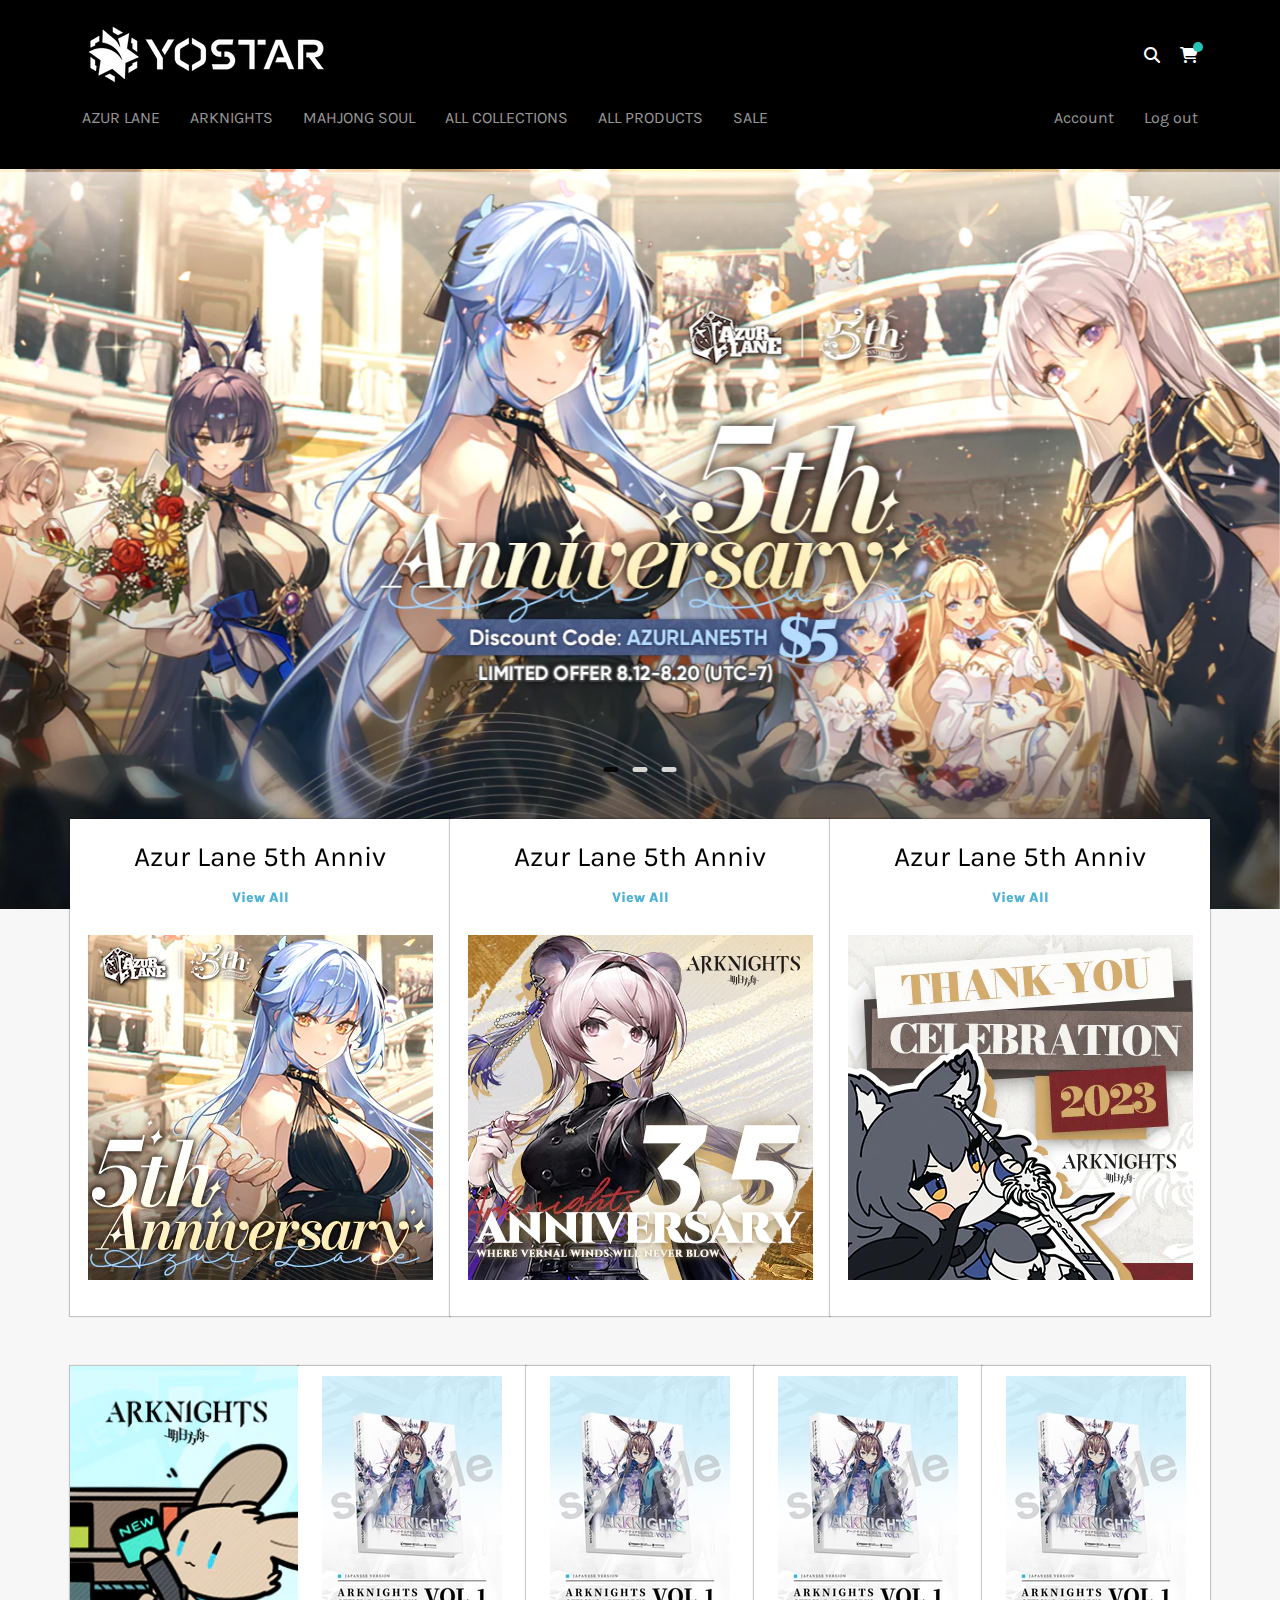
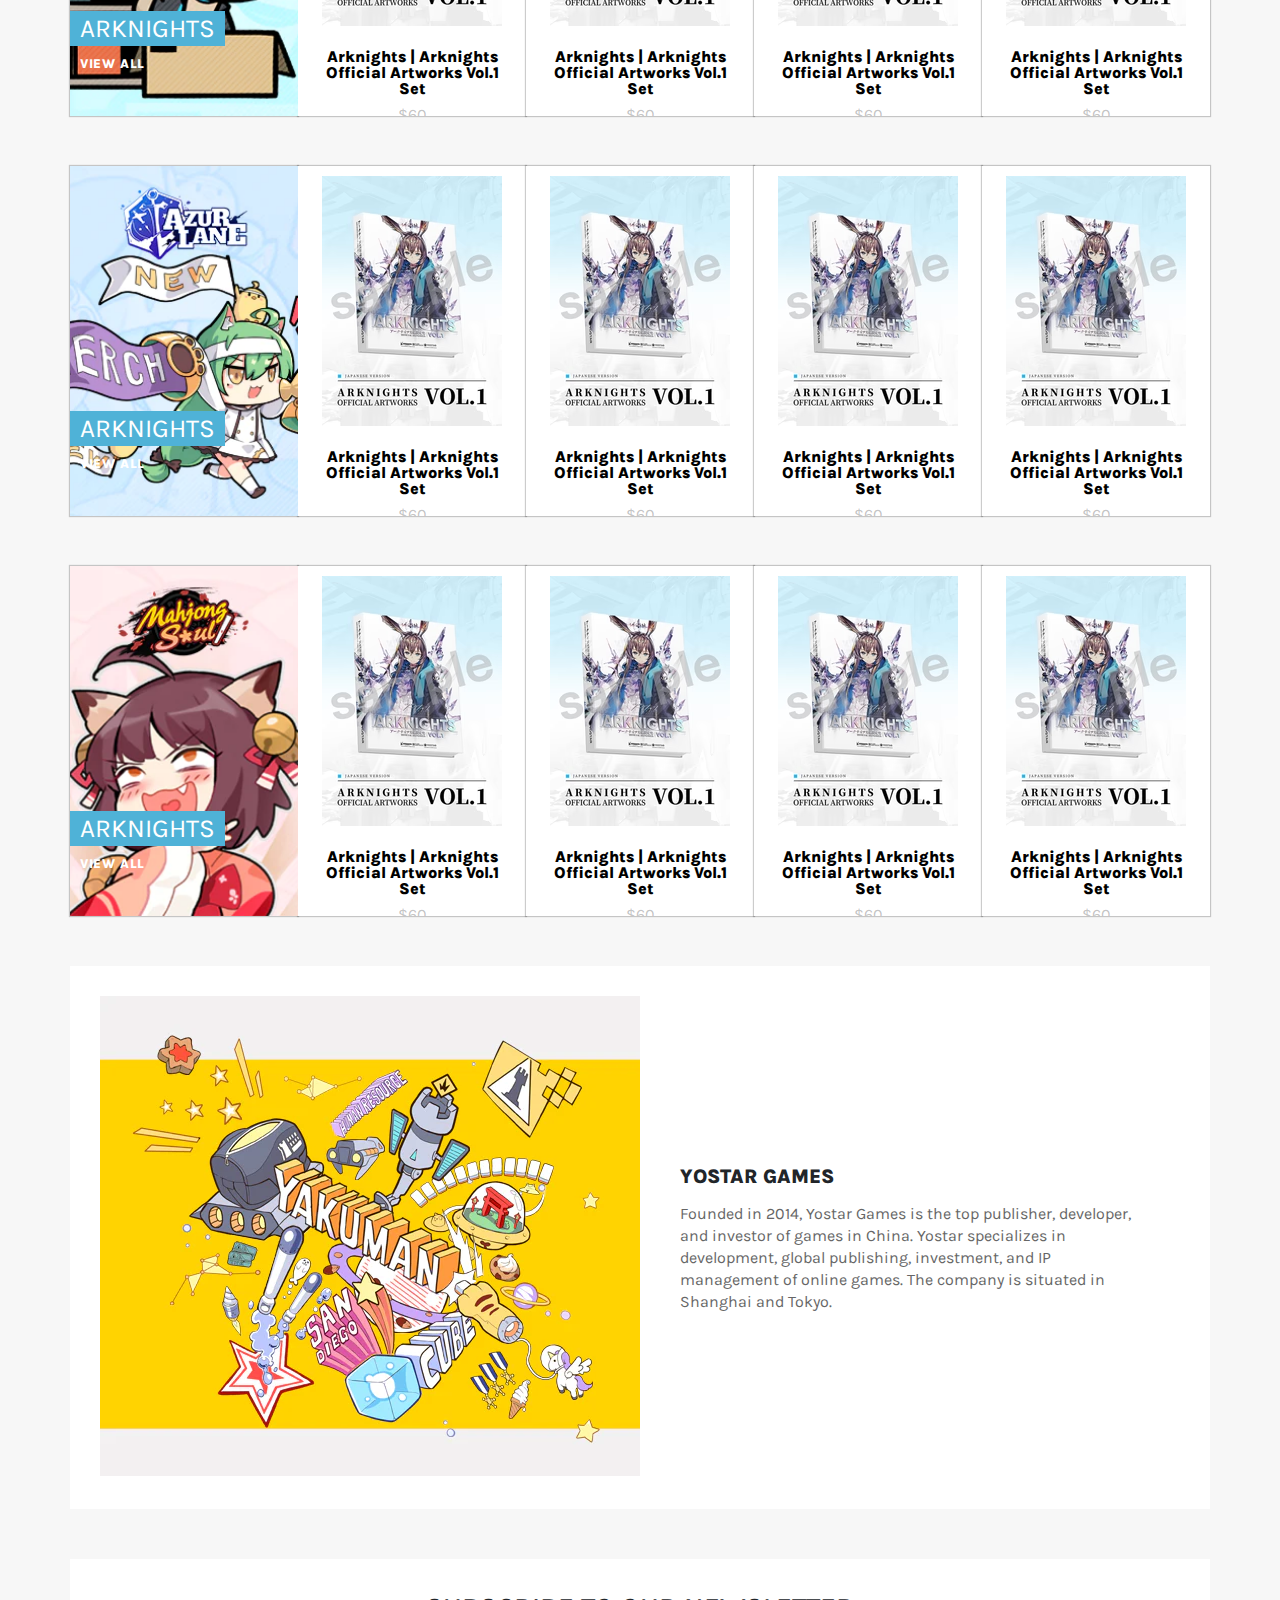
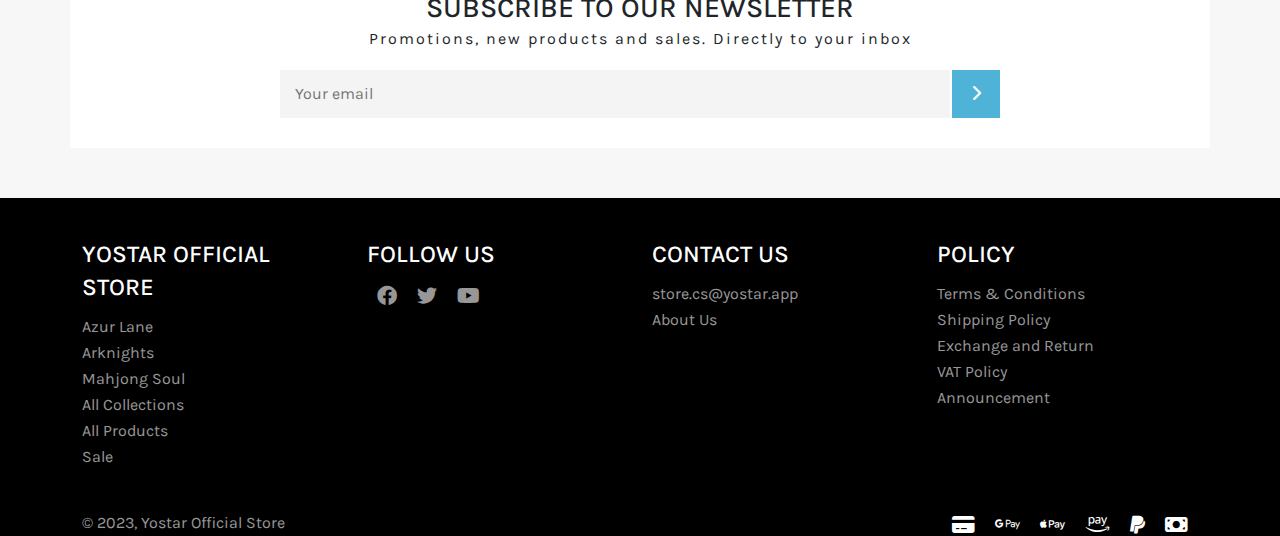
==== index.html @ 41f040fe "update" ====
<!DOCTYPE html>
<html lang="en">

<head>
    <meta charset="UTF-8">
    <meta name="viewport" content="width=device-width, initial-scale=1.0">
    <title>Yostar Store</title>

    <!-- Import OwlCarousel.css./start -->
    <link rel="stylesheet" href="./lib/owlcarousel/assets/owl.carousel.min.css">
    <link rel="stylesheet" href="./lib/owlcarousel/assets/owl.theme.default.min.css">

    <!-- Import Font awesome./start -->
    <link rel="stylesheet" href="./lib/fontawesome/css/fontawesome.min.css">
    <link rel="stylesheet" href="./lib/fontawesome/css/brands.min.css">
    <link rel="stylesheet" href="./lib/fontawesome/css/solid.min.css">

    <!-- Import Bootstrap.css./start -->
    <link rel="stylesheet" href="./lib/bootstrap/css/bootstrap.min.css">

    <!-- Import styles.css./start -->
    <link rel="stylesheet" href="./asset/css/styles.css">

</head>

<body>
    <!-- Top header./start -->
    <header>
        <!-- Menu./start -->
        <div class="header-site">
            <div class="container">
                <div class="row">
                    <div class="wrap-menu-top">
                        <!-- Responsive -->
                        <div class="button-menu">
                            <button class="btn-menu-mobile">
                                <i class="fa-solid fa-bars"></i>
                            </button>
                        </div>

                        <!-- Logo -->
                        <div class="logo-menu">
                            <a href="./index.html">
                                <img src="./asset/images/Logo_1_250x.avif" alt="Logo-Yostar">
                            </a>
                        </div>

                        <ul class="wrap-icon-menu">
                            <li>
                                <a href="">
                                    <i class="fa-solid fa-magnifying-glass" style="color: #ffffff;"></i>
                                </a>
                            </li>
                            <li>
                                <a href="">
                                    <i class="fa-solid fa-cart-shopping" style="color: #ffffff;"></i>
                                    <span></span>
                                </a>
                            </li>
                        </ul>

                    </div>
                </div>

                <div class="row">
                    <div class="wrap-main-menu">
                        <div class="main-menu">
                            <ul>
                                <li>
                                    <a href="./product.html">AZUR LANE</a>
                                </li>
                                <li>
                                    <a href="#">ARKNIGHTS</a>
                                </li>
                                <li>
                                    <a href="#">MAHJONG SOUL</a>
                                </li>
                                <li>
                                    <a href="#">ALL COLLECTIONS</a>
                                </li>
                                <li>
                                    <a href="#">ALL PRODUCTS</a>
                                </li>
                                <li>
                                    <a href="#">SALE</a>
                                </li>
                            </ul>
                        </div>

                        <div class="user-menu">
                            <ul>
                                <li>
                                    <a href="./login.html">Account</a>
                                </li>
                                <li>
                                    <a href="">Log out</a>
                                </li>
                            </ul>
                        </div>
                    </div>
                </div>
            </div>
        </div>
    </header>

    <!-- Slider./start -->
    <div class="slider-main">
        <div class="container-fluid p-0">
            <div class="col-12 col-sm-12 col-md-12 p-0">
                <div class="owl-carousel owl-theme">
                    <div class="item">
                        <img src="./asset/images/BANNER_7853bf0a-b06e-4720-9f97-706452b68e9a_1944x.webp"
                            alt="Banner-Azue-Lane">
                    </div>
                    <div class="item">
                        <img src="./asset/images/BANNER_553b6ee1-0878-45d9-9a46-1d684ef8c528_1944x.webp"
                            alt="Banner-Arknight">
                    </div>
                    <div class="item">
                        <img src="./asset/images/BANNER-_code_1944x.webp" alt="Banner-Arknight-anniversary-3.5">
                    </div>
                </div>
            </div>
        </div>
    </div>

    <!-- Anniversary./start -->
    <div class="anni-main">
        <div class="container">
            <div class="row">
                <div class="col-12 col-sm-12 col-md-4 p-0">
                    <div class="anni-item">
                        <a href="#">
                            <div class="anni-title">
                                <p>Azur Lane 5th Anniv</p>
                                <span>View All</span>
                            </div>

                            <div class="anni-img">
                                <img src="./asset/images/collection_db2bc1cc-947b-4191-9237-ba0be7b02b31_420x.webp"
                                    alt="Anniversary-AzurLane">
                            </div>
                        </a>
                    </div>
                </div>

                <div class="col-12 col-sm-4 col-md-4 p-0">
                    <div class="anni-item">
                        <a href="#">
                            <div class="anni-title">
                                <p>Azur Lane 5th Anniv</p>
                                <span>View All</span>
                            </div>

                            <div class="anni-img">
                                <img src="./asset/images/collection_0ec41d9c-6442-4527-98be-48ab76c7c358_420x.webp"
                                    alt="Anniversary-Arknight">
                            </div>
                        </a>
                    </div>
                </div>

                <div class="col-12 col-sm-4 col-md-4 p-0">
                    <div class="anni-item">
                        <a href="#">
                            <div class="anni-title">
                                <p>Azur Lane 5th Anniv</p>
                                <span>View All</span>
                            </div>

                            <div class="anni-img">
                                <img src="./asset/images/collection_401904c3-c9a2-4487-8068-1982a045e077_420x.webp"
                                    alt="Anniversary-thanks-you">
                            </div>
                        </a>
                    </div>
                </div>
            </div>
        </div>
    </div>

    <!-- Section-Arknight./start -->
    <div class="section-game">
        <div class="container">
            <div class="row">

                <div class="col p-0">
                    <div class="collection-card">
                        <a href="#">
                            <img src="./asset/images/Arknights-White_480x480.webp" alt="Arknights-White"
                                class="collection-card-img">
                            <div class="collection-card-meta">
                                <p class="collection-card-tittle">
                                    Arknights
                                </p>
                                <p class="collection-card-subtext">
                                    View All
                                </p>
                            </div>
                        </a>
                    </div>
                </div>

                <div class="col p-0">
                    <div class="product-card">
                        <a href="#">
                            <div class="product-card-img">
                                <img src="./asset/images/c326117e98d768128456a30fdd02cb3e_180x.avif"
                                    alt="product-arknight">
                            </div>
                            <div class="product-card-info">
                                <p class="product-card-name">Arknights | Arknights Official Artworks Vol.1 Set</p>
                                <span class="product-card-price">$60</span>
                            </div>
                            <div class="product-card-overlay">
                                <button class="product-card-btn">View</button>
                            </div>
                        </a>
                    </div>
                </div>

                <div class="col p-0">
                    <div class="product-card">
                        <a href="#">
                            <div class="product-card-img">
                                <img src="./asset/images/c326117e98d768128456a30fdd02cb3e_180x.avif"
                                    alt="product-arknight">
                            </div>
                            <div class="product-card-info">
                                <p class="product-card-name">Arknights | Arknights Official Artworks Vol.1 Set</p>
                                <span class="product-card-price">$60</span>
                            </div>
                            <div class="product-card-overlay">
                                <button class="product-card-btn">View</button>
                            </div>
                        </a>
                    </div>
                </div>

                <div class="col p-0">
                    <div class="product-card">
                        <a href="#">
                            <div class="product-card-img">
                                <img src="./asset/images/c326117e98d768128456a30fdd02cb3e_180x.avif"
                                    alt="product-arknight">
                            </div>
                            <div class="product-card-info">
                                <p class="product-card-name">Arknights | Arknights Official Artworks Vol.1 Set</p>
                                <span class="product-card-price">$60</span>
                            </div>
                            <div class="product-card-overlay">
                                <button class="product-card-btn">View</button>
                            </div>
                        </a>
                    </div>
                </div>

                <div class="col p-0">
                    <div class="product-card">
                        <a href="#">
                            <div class="product-card-img">
                                <img src="./asset/images/c326117e98d768128456a30fdd02cb3e_180x.avif"
                                    alt="product-arknight">
                            </div>
                            <div class="product-card-info">
                                <p class="product-card-name">Arknights | Arknights Official Artworks Vol.1 Set</p>
                                <span class="product-card-price">$60</span>
                            </div>
                            <div class="product-card-overlay">
                                <button class="product-card-btn">View</button>
                            </div>
                        </a>
                    </div>
                </div>

            </div>
        </div>
    </div>

    <!-- Section-AzurLane./start -->
    <div class="section-game">
        <div class="container">
            <div class="row">

                <div class="col p-0">
                    <div class="collection-card">
                        <a href="#">
                            <img src="./asset/images/azurlane_480x480.webp" alt="Arknights-White"
                                class="collection-card-img">
                            <div class="collection-card-meta">
                                <p class="collection-card-tittle">
                                    Arknights
                                </p>
                                <p class="collection-card-subtext">
                                    View All
                                </p>
                            </div>
                        </a>
                    </div>
                </div>

                <!-- product-card./start -->
                <div class="col p-0">
                    <div class="product-card">
                        <a href="#">
                            <div class="product-card-img">
                                <img src="./asset/images/c326117e98d768128456a30fdd02cb3e_180x.avif"
                                    alt="product-arknight">
                            </div>
                            <div class="product-card-info">
                                <p class="product-card-name">Arknights | Arknights Official Artworks Vol.1 Set</p>
                                <span class="product-card-price">$60</span>
                            </div>
                            <div class="product-card-overlay">
                                <button class="product-card-btn">View</button>
                            </div>
                        </a>
                    </div>
                </div>

                <div class="col p-0">
                    <div class="product-card">
                        <a href="#">
                            <div class="product-card-img">
                                <img src="./asset/images/c326117e98d768128456a30fdd02cb3e_180x.avif"
                                    alt="product-arknight">
                            </div>
                            <div class="product-card-info">
                                <p class="product-card-name">Arknights | Arknights Official Artworks Vol.1 Set</p>
                                <span class="product-card-price">$60</span>
                            </div>
                            <div class="product-card-overlay">
                                <button class="product-card-btn">View</button>
                            </div>
                        </a>
                    </div>
                </div>

                <div class="col p-0">
                    <div class="product-card">
                        <a href="#">
                            <div class="product-card-img">
                                <img src="./asset/images/c326117e98d768128456a30fdd02cb3e_180x.avif"
                                    alt="product-arknight">
                            </div>
                            <div class="product-card-info">
                                <p class="product-card-name">Arknights | Arknights Official Artworks Vol.1 Set</p>
                                <span class="product-card-price">$60</span>
                            </div>
                            <div class="product-card-overlay">
                                <button class="product-card-btn">View</button>
                            </div>
                        </a>
                    </div>
                </div>

                <div class="col p-0">
                    <div class="product-card">
                        <a href="#">
                            <div class="product-card-img">
                                <img src="./asset/images/c326117e98d768128456a30fdd02cb3e_180x.avif"
                                    alt="product-arknight">
                            </div>
                            <div class="product-card-info">
                                <p class="product-card-name">Arknights | Arknights Official Artworks Vol.1 Set</p>
                                <span class="product-card-price">$60</span>
                            </div>
                            <div class="product-card-overlay">
                                <button class="product-card-btn">View</button>
                            </div>
                        </a>
                    </div>
                </div>

            </div>
        </div>
    </div>

    <!-- Section-Mahjong Soul./start -->
    <div class="section-game">
        <div class="container">
            <div class="row">

                <div class="col p-0">
                    <div class="collection-card">
                        <a href="#">
                            <img src="./asset/images/Mahjong_Soul_EN_logo_Final_Ver_1_480x480.webp"
                                alt="Arknights-White" class="collection-card-img">
                            <div class="collection-card-meta">
                                <p class="collection-card-tittle">
                                    Arknights
                                </p>
                                <p class="collection-card-subtext">
                                    View All
                                </p>
                            </div>
                        </a>
                    </div>
                </div>

                <div class="col p-0">
                    <div class="product-card">
                        <a href="#">
                            <div class="product-card-img">
                                <img src="./asset/images/c326117e98d768128456a30fdd02cb3e_180x.avif"
                                    alt="product-arknight">
                            </div>
                            <div class="product-card-info">
                                <p class="product-card-name">Arknights | Arknights Official Artworks Vol.1 Set</p>
                                <span class="product-card-price">$60</span>
                            </div>
                            <div class="product-card-overlay">
                                <button class="product-card-btn">View</button>
                            </div>
                        </a>
                    </div>
                </div>

                <div class="col p-0">
                    <div class="product-card">
                        <a href="#">
                            <div class="product-card-img">
                                <img src="./asset/images/c326117e98d768128456a30fdd02cb3e_180x.avif"
                                    alt="product-arknight">
                            </div>
                            <div class="product-card-info">
                                <p class="product-card-name">Arknights | Arknights Official Artworks Vol.1 Set</p>
                                <span class="product-card-price">$60</span>
                            </div>
                            <div class="product-card-overlay">
                                <button class="product-card-btn">View</button>
                            </div>
                        </a>
                    </div>
                </div>

                <div class="col p-0">
                    <div class="product-card">
                        <a href="#">
                            <div class="product-card-img">
                                <img src="./asset/images/c326117e98d768128456a30fdd02cb3e_180x.avif"
                                    alt="product-arknight">
                            </div>
                            <div class="product-card-info">
                                <p class="product-card-name">Arknights | Arknights Official Artworks Vol.1 Set</p>
                                <span class="product-card-price">$60</span>
                            </div>
                            <div class="product-card-overlay">
                                <button class="product-card-btn">View</button>
                            </div>
                        </a>
                    </div>
                </div>

                <div class="col p-0">
                    <div class="product-card">
                        <a href="#">
                            <div class="product-card-img">
                                <img src="./asset/images/c326117e98d768128456a30fdd02cb3e_180x.avif"
                                    alt="product-arknight">
                            </div>
                            <div class="product-card-info">
                                <p class="product-card-name">Arknights | Arknights Official Artworks Vol.1 Set</p>
                                <span class="product-card-price">$60</span>
                            </div>
                            <div class="product-card-overlay">
                                <button class="product-card-btn">View</button>
                            </div>
                        </a>
                    </div>
                </div>

            </div>
        </div>
    </div>

    <!-- Yostar-Game./start -->
    <div class="yostar-game">
        <div class="container">
            <div class="row">
                <div class="col-12 col-sm-12 col-md-12 p-0">
                    <div class="wrap-yostar-game">
                        <div class="yostar-game-img">
                            <img src="./asset/images/540X480_69093a64-2208-449e-bf74-fda42d8c28f9_540x.webp"
                                alt="Yostar-Game">
                        </div>
                        <div class="yostar-game-content">
                            <h5>YOSTAR GAMES</h5>
                            <p>Founded in 2014, Yostar Games is the top publisher, developer, and investor of games in
                                China. Yostar specializes in development, global publishing, investment, and IP
                                management of online games. The company is situated in Shanghai and Tokyo.</p>
                        </div>
                    </div>
                </div>
            </div>
        </div>
    </div>

    <!-- Subscribe./start -->
    <div class="subscribe-main">
        <div class="container">
            <div class="row">
                <div class="col-12 col-sm-12 col-md-12 p-0">
                    <div class="wrap-subscribe">
                        <div class="subscribe-tittle">
                            <h4>SUBSCRIBE TO OUR NEWSLETTER</h4>
                            <p>Promotions, new products and sales. Directly to your inbox</p>
                        </div>

                        <div class="form-vertical">
                            <input type="text" placeholder="Your email">
                            <button>
                                <i class="fa-solid fa-chevron-right"></i>
                            </button>
                        </div>
                    </div>
                </div>
            </div>
        </div>
    </div>

    <!-- Footer./start -->
    <div class="footer-main">
        <div class="container">
            <div class="row">
                <div class="col-12 col-sm-3 col-md-3">
                    <div class="footer-item">
                        <h4>YOSTAR OFFICIAL STORE</h4>

                        <ul>
                            <li>
                                <a href="">Azur Lane</a>
                            </li>
                            <li>
                                <a href="">Arknights</a>
                            </li>
                            <li>
                                <a href="">Mahjong Soul</a>
                            </li>
                            <li>
                                <a href="">All Collections</a>
                            </li>
                            <li>
                                <a href="">All Products</a>
                            </li>
                            <li>
                                <a href="">Sale</a>
                            </li>
                        </ul>
                    </div>
                </div>

                <div class="col-12 col-sm-3 col-md-3">
                    <div class="footer-item">
                        <h4>FOLLOW US</h4>

                        <ul class="icon-footer">
                            <li><a href=""><i class="fa-brands fa-facebook"></i></a></li>
                            <li><a href=""><i class="fa-brands fa-twitter"></i></a></li>
                            <li><a href=""><i class="fa-brands fa-youtube"></i></a></li>
                        </ul>
                    </div>
                </div>

                <div class="col-12 col-sm-3 col-md-3">
                    <div class="footer-item">
                        <h4>CONTACT US</h4>

                        <ul>
                            <li>store.cs@yostar.app</li>
                            <li>
                                <a href="">About Us</a>
                            </li>
                        </ul>
                    </div>
                </div>

                <div class="col-12 col-sm-3 col-md-3">
                    <div class="footer-item">
                        <h4>POLICY</h4>

                        <ul>
                            <li>
                                <a href="">Terms & Conditions</a>
                            </li>
                            <li>
                                <a href="">Shipping Policy</a>
                            </li>
                            <li>
                                <a href="">Exchange and Return</a>
                            </li>
                            <li>
                                <a href="">VAT Policy</a>
                            </li>
                            <li>
                                <a href="">Announcement</a>
                            </li>
                        </ul>
                    </div>
                </div>
            </div>

            <div class="row">
                <div class="coll-12 col-sm-6 col-md-6">
                    <div class="official-store">
                        <p>© 2023, <a href="#">Yostar Official Store</a></p>
                    </div>
                </div>
                <div class="coll-12 col-sm-6 col-md-6">
                    <div class="payment-methods">
                        <ul class="icon-footer">
                            <li>
                                <i class="fa-regular fa-credit-card"></i>
                            </li>
                            <li>
                                <i class="fa-brands fa-google-pay"></i>
                            </li>
                            <li>
                                <i class="fa-brands fa-apple-pay"></i>
                            </li>
                            <li>
                                <i class="fa-brands fa-amazon-pay"></i>
                            </li>
                            <li>
                                <i class="fa-brands fa-paypal"></i>
                            </li>
                            <li>
                                <i class="fa-solid fa-money-bill"></i>
                            </li>
                        </ul>
                    </div>
                </div>
            </div>
        </div>
    </div>





    <!-- Import jquery.js./start -->
    <script src="./lib/jquery.min.js"></script>
    <!-- Import OwlCarousel.js./start -->
    <script src="./lib/owlcarousel/owl.carousel.min.js"></script>
    <!-- Inpoet bootstrap.js./start -->
    <script src="./lib/bootstrap/js/bootstrap.bundle.min.js"></script>
    <!-- Import main.js./start -->
    <script src="asset/js/main.js"></script>
</body>

</html>
---- lib/fontawesome/css/brands.min.css ----
/*!
 * Font Awesome Free 6.4.2 by @fontawesome - https://fontawesome.com
 * License - https://fontawesome.com/license/free (Icons: CC BY 4.0, Fonts: SIL OFL 1.1, Code: MIT License)
 * Copyright 2023 Fonticons, Inc.
 */
:host,:root{--fa-style-family-brands:"Font Awesome 6 Brands";--fa-font-brands:normal 400 1em/1 "Font Awesome 6 Brands"}@font-face{font-family:"Font Awesome 6 Brands";font-style:normal;font-weight:400;font-display:block;src:url(../webfonts/fa-brands-400.woff2) format("woff2"),url(../webfonts/fa-brands-400.ttf) format("truetype")}.fa-brands,.fab{font-weight:400}.fa-monero:before{content:"\f3d0"}.fa-hooli:before{content:"\f427"}.fa-yelp:before{content:"\f1e9"}.fa-cc-visa:before{content:"\f1f0"}.fa-lastfm:before{content:"\f202"}.fa-shopware:before{content:"\f5b5"}.fa-creative-commons-nc:before{content:"\f4e8"}.fa-aws:before{content:"\f375"}.fa-redhat:before{content:"\f7bc"}.fa-yoast:before{content:"\f2b1"}.fa-cloudflare:before{content:"\e07d"}.fa-ups:before{content:"\f7e0"}.fa-wpexplorer:before{content:"\f2de"}.fa-dyalog:before{content:"\f399"}.fa-bity:before{content:"\f37a"}.fa-stackpath:before{content:"\f842"}.fa-buysellads:before{content:"\f20d"}.fa-first-order:before{content:"\f2b0"}.fa-modx:before{content:"\f285"}.fa-guilded:before{content:"\e07e"}.fa-vnv:before{content:"\f40b"}.fa-js-square:before,.fa-square-js:before{content:"\f3b9"}.fa-microsoft:before{content:"\f3ca"}.fa-qq:before{content:"\f1d6"}.fa-orcid:before{content:"\f8d2"}.fa-java:before{content:"\f4e4"}.fa-invision:before{content:"\f7b0"}.fa-creative-commons-pd-alt:before{content:"\f4ed"}.fa-centercode:before{content:"\f380"}.fa-glide-g:before{content:"\f2a6"}.fa-drupal:before{content:"\f1a9"}.fa-hire-a-helper:before{content:"\f3b0"}.fa-creative-commons-by:before{content:"\f4e7"}.fa-unity:before{content:"\e049"}.fa-whmcs:before{content:"\f40d"}.fa-rocketchat:before{content:"\f3e8"}.fa-vk:before{content:"\f189"}.fa-untappd:before{content:"\f405"}.fa-mailchimp:before{content:"\f59e"}.fa-css3-alt:before{content:"\f38b"}.fa-reddit-square:before,.fa-square-reddit:before{content:"\f1a2"}.fa-vimeo-v:before{content:"\f27d"}.fa-contao:before{content:"\f26d"}.fa-square-font-awesome:before{content:"\e5ad"}.fa-deskpro:before{content:"\f38f"}.fa-sistrix:before{content:"\f3ee"}.fa-instagram-square:before,.fa-square-instagram:before{content:"\e055"}.fa-battle-net:before{content:"\f835"}.fa-the-red-yeti:before{content:"\f69d"}.fa-hacker-news-square:before,.fa-square-hacker-news:before{content:"\f3af"}.fa-edge:before{content:"\f282"}.fa-threads:before{content:"\e618"}.fa-napster:before{content:"\f3d2"}.fa-snapchat-square:before,.fa-square-snapchat:before{content:"\f2ad"}.fa-google-plus-g:before{content:"\f0d5"}.fa-artstation:before{content:"\f77a"}.fa-markdown:before{content:"\f60f"}.fa-sourcetree:before{content:"\f7d3"}.fa-google-plus:before{content:"\f2b3"}.fa-diaspora:before{content:"\f791"}.fa-foursquare:before{content:"\f180"}.fa-stack-overflow:before{content:"\f16c"}.fa-github-alt:before{content:"\f113"}.fa-phoenix-squadron:before{content:"\f511"}.fa-pagelines:before{content:"\f18c"}.fa-algolia:before{content:"\f36c"}.fa-red-river:before{content:"\f3e3"}.fa-creative-commons-sa:before{content:"\f4ef"}.fa-safari:before{content:"\f267"}.fa-google:before{content:"\f1a0"}.fa-font-awesome-alt:before,.fa-square-font-awesome-stroke:before{content:"\f35c"}.fa-atlassian:before{content:"\f77b"}.fa-linkedin-in:before{content:"\f0e1"}.fa-digital-ocean:before{content:"\f391"}.fa-nimblr:before{content:"\f5a8"}.fa-chromecast:before{content:"\f838"}.fa-evernote:before{content:"\f839"}.fa-hacker-news:before{content:"\f1d4"}.fa-creative-commons-sampling:before{content:"\f4f0"}.fa-adversal:before{content:"\f36a"}.fa-creative-commons:before{content:"\f25e"}.fa-watchman-monitoring:before{content:"\e087"}.fa-fonticons:before{content:"\f280"}.fa-weixin:before{content:"\f1d7"}.fa-shirtsinbulk:before{content:"\f214"}.fa-codepen:before{content:"\f1cb"}.fa-git-alt:before{content:"\f841"}.fa-lyft:before{content:"\f3c3"}.fa-rev:before{content:"\f5b2"}.fa-windows:before{content:"\f17a"}.fa-wizards-of-the-coast:before{content:"\f730"}.fa-square-viadeo:before,.fa-viadeo-square:before{content:"\f2aa"}.fa-meetup:before{content:"\f2e0"}.fa-centos:before{content:"\f789"}.fa-adn:before{content:"\f170"}.fa-cloudsmith:before{content:"\f384"}.fa-pied-piper-alt:before{content:"\f1a8"}.fa-dribbble-square:before,.fa-square-dribbble:before{content:"\f397"}.fa-codiepie:before{content:"\f284"}.fa-node:before{content:"\f419"}.fa-mix:before{content:"\f3cb"}.fa-steam:before{content:"\f1b6"}.fa-cc-apple-pay:before{content:"\f416"}.fa-scribd:before{content:"\f28a"}.fa-debian:before{content:"\e60b"}.fa-openid:before{content:"\f19b"}.fa-instalod:before{content:"\e081"}.fa-expeditedssl:before{content:"\f23e"}.fa-sellcast:before{content:"\f2da"}.fa-square-twitter:before,.fa-twitter-square:before{content:"\f081"}.fa-r-project:before{content:"\f4f7"}.fa-delicious:before{content:"\f1a5"}.fa-freebsd:before{content:"\f3a4"}.fa-vuejs:before{content:"\f41f"}.fa-accusoft:before{content:"\f369"}.fa-ioxhost:before{content:"\f208"}.fa-fonticons-fi:before{content:"\f3a2"}.fa-app-store:before{content:"\f36f"}.fa-cc-mastercard:before{content:"\f1f1"}.fa-itunes-note:before{content:"\f3b5"}.fa-golang:before{content:"\e40f"}.fa-kickstarter:before{content:"\f3bb"}.fa-grav:before{content:"\f2d6"}.fa-weibo:before{content:"\f18a"}.fa-uncharted:before{content:"\e084"}.fa-firstdraft:before{content:"\f3a1"}.fa-square-youtube:before,.fa-youtube-square:before{content:"\f431"}.fa-wikipedia-w:before{content:"\f266"}.fa-rendact:before,.fa-wpressr:before{content:"\f3e4"}.fa-angellist:before{content:"\f209"}.fa-galactic-republic:before{content:"\f50c"}.fa-nfc-directional:before{content:"\e530"}.fa-skype:before{content:"\f17e"}.fa-joget:before{content:"\f3b7"}.fa-fedora:before{content:"\f798"}.fa-stripe-s:before{content:"\f42a"}.fa-meta:before{content:"\e49b"}.fa-laravel:before{content:"\f3bd"}.fa-hotjar:before{content:"\f3b1"}.fa-bluetooth-b:before{content:"\f294"}.fa-sticker-mule:before{content:"\f3f7"}.fa-creative-commons-zero:before{content:"\f4f3"}.fa-hips:before{content:"\f452"}.fa-behance:before{content:"\f1b4"}.fa-reddit:before{content:"\f1a1"}.fa-discord:before{content:"\f392"}.fa-chrome:before{content:"\f268"}.fa-app-store-ios:before{content:"\f370"}.fa-cc-discover:before{content:"\f1f2"}.fa-wpbeginner:before{content:"\f297"}.fa-confluence:before{content:"\f78d"}.fa-mdb:before{content:"\f8ca"}.fa-dochub:before{content:"\f394"}.fa-accessible-icon:before{content:"\f368"}.fa-ebay:before{content:"\f4f4"}.fa-amazon:before{content:"\f270"}.fa-unsplash:before{content:"\e07c"}.fa-yarn:before{content:"\f7e3"}.fa-square-steam:before,.fa-steam-square:before{content:"\f1b7"}.fa-500px:before{content:"\f26e"}.fa-square-vimeo:before,.fa-vimeo-square:before{content:"\f194"}.fa-asymmetrik:before{content:"\f372"}.fa-font-awesome-flag:before,.fa-font-awesome-logo-full:before,.fa-font-awesome:before{content:"\f2b4"}.fa-gratipay:before{content:"\f184"}.fa-apple:before{content:"\f179"}.fa-hive:before{content:"\e07f"}.fa-gitkraken:before{content:"\f3a6"}.fa-keybase:before{content:"\f4f5"}.fa-apple-pay:before{content:"\f415"}.fa-padlet:before{content:"\e4a0"}.fa-amazon-pay:before{content:"\f42c"}.fa-github-square:before,.fa-square-github:before{content:"\f092"}.fa-stumbleupon:before{content:"\f1a4"}.fa-fedex:before{content:"\f797"}.fa-phoenix-framework:before{content:"\f3dc"}.fa-shopify:before{content:"\e057"}.fa-neos:before{content:"\f612"}.fa-square-threads:before{content:"\e619"}.fa-hackerrank:before{content:"\f5f7"}.fa-researchgate:before{content:"\f4f8"}.fa-swift:before{content:"\f8e1"}.fa-angular:before{content:"\f420"}.fa-speakap:before{content:"\f3f3"}.fa-angrycreative:before{content:"\f36e"}.fa-y-combinator:before{content:"\f23b"}.fa-empire:before{content:"\f1d1"}.fa-envira:before{content:"\f299"}.fa-gitlab-square:before,.fa-square-gitlab:before{content:"\e5ae"}.fa-studiovinari:before{content:"\f3f8"}.fa-pied-piper:before{content:"\f2ae"}.fa-wordpress:before{content:"\f19a"}.fa-product-hunt:before{content:"\f288"}.fa-firefox:before{content:"\f269"}.fa-linode:before{content:"\f2b8"}.fa-goodreads:before{content:"\f3a8"}.fa-odnoklassniki-square:before,.fa-square-odnoklassniki:before{content:"\f264"}.fa-jsfiddle:before{content:"\f1cc"}.fa-sith:before{content:"\f512"}.fa-themeisle:before{content:"\f2b2"}.fa-page4:before{content:"\f3d7"}.fa-hashnode:before{content:"\e499"}.fa-react:before{content:"\f41b"}.fa-cc-paypal:before{content:"\f1f4"}.fa-squarespace:before{content:"\f5be"}.fa-cc-stripe:before{content:"\f1f5"}.fa-creative-commons-share:before{content:"\f4f2"}.fa-bitcoin:before{content:"\f379"}.fa-keycdn:before{content:"\f3ba"}.fa-opera:before{content:"\f26a"}.fa-itch-io:before{content:"\f83a"}.fa-umbraco:before{content:"\f8e8"}.fa-galactic-senate:before{content:"\f50d"}.fa-ubuntu:before{content:"\f7df"}.fa-draft2digital:before{content:"\f396"}.fa-stripe:before{content:"\f429"}.fa-houzz:before{content:"\f27c"}.fa-gg:before{content:"\f260"}.fa-dhl:before{content:"\f790"}.fa-pinterest-square:before,.fa-square-pinterest:before{content:"\f0d3"}.fa-xing:before{content:"\f168"}.fa-blackberry:before{content:"\f37b"}.fa-creative-commons-pd:before{content:"\f4ec"}.fa-playstation:before{content:"\f3df"}.fa-quinscape:before{content:"\f459"}.fa-less:before{content:"\f41d"}.fa-blogger-b:before{content:"\f37d"}.fa-opencart:before{content:"\f23d"}.fa-vine:before{content:"\f1ca"}.fa-paypal:before{content:"\f1ed"}.fa-gitlab:before{content:"\f296"}.fa-typo3:before{content:"\f42b"}.fa-reddit-alien:before{content:"\f281"}.fa-yahoo:before{content:"\f19e"}.fa-dailymotion:before{content:"\e052"}.fa-affiliatetheme:before{content:"\f36b"}.fa-pied-piper-pp:before{content:"\f1a7"}.fa-bootstrap:before{content:"\f836"}.fa-odnoklassniki:before{content:"\f263"}.fa-nfc-symbol:before{content:"\e531"}.fa-ethereum:before{content:"\f42e"}.fa-speaker-deck:before{content:"\f83c"}.fa-creative-commons-nc-eu:before{content:"\f4e9"}.fa-patreon:before{content:"\f3d9"}.fa-avianex:before{content:"\f374"}.fa-ello:before{content:"\f5f1"}.fa-gofore:before{content:"\f3a7"}.fa-bimobject:before{content:"\f378"}.fa-facebook-f:before{content:"\f39e"}.fa-google-plus-square:before,.fa-square-google-plus:before{content:"\f0d4"}.fa-mandalorian:before{content:"\f50f"}.fa-first-order-alt:before{content:"\f50a"}.fa-osi:before{content:"\f41a"}.fa-google-wallet:before{content:"\f1ee"}.fa-d-and-d-beyond:before{content:"\f6ca"}.fa-periscope:before{content:"\f3da"}.fa-fulcrum:before{content:"\f50b"}.fa-cloudscale:before{content:"\f383"}.fa-forumbee:before{content:"\f211"}.fa-mizuni:before{content:"\f3cc"}.fa-schlix:before{content:"\f3ea"}.fa-square-xing:before,.fa-xing-square:before{content:"\f169"}.fa-bandcamp:before{content:"\f2d5"}.fa-wpforms:before{content:"\f298"}.fa-cloudversify:before{content:"\f385"}.fa-usps:before{content:"\f7e1"}.fa-megaport:before{content:"\f5a3"}.fa-magento:before{content:"\f3c4"}.fa-spotify:before{content:"\f1bc"}.fa-optin-monster:before{content:"\f23c"}.fa-fly:before{content:"\f417"}.fa-aviato:before{content:"\f421"}.fa-itunes:before{content:"\f3b4"}.fa-cuttlefish:before{content:"\f38c"}.fa-blogger:before{content:"\f37c"}.fa-flickr:before{content:"\f16e"}.fa-viber:before{content:"\f409"}.fa-soundcloud:before{content:"\f1be"}.fa-digg:before{content:"\f1a6"}.fa-tencent-weibo:before{content:"\f1d5"}.fa-symfony:before{content:"\f83d"}.fa-maxcdn:before{content:"\f136"}.fa-etsy:before{content:"\f2d7"}.fa-facebook-messenger:before{content:"\f39f"}.fa-audible:before{content:"\f373"}.fa-think-peaks:before{content:"\f731"}.fa-bilibili:before{content:"\e3d9"}.fa-erlang:before{content:"\f39d"}.fa-x-twitter:before{content:"\e61b"}.fa-cotton-bureau:before{content:"\f89e"}.fa-dashcube:before{content:"\f210"}.fa-42-group:before,.fa-innosoft:before{content:"\e080"}.fa-stack-exchange:before{content:"\f18d"}.fa-elementor:before{content:"\f430"}.fa-pied-piper-square:before,.fa-square-pied-piper:before{content:"\e01e"}.fa-creative-commons-nd:before{content:"\f4eb"}.fa-palfed:before{content:"\f3d8"}.fa-superpowers:before{content:"\f2dd"}.fa-resolving:before{content:"\f3e7"}.fa-xbox:before{content:"\f412"}.fa-searchengin:before{content:"\f3eb"}.fa-tiktok:before{content:"\e07b"}.fa-facebook-square:before,.fa-square-facebook:before{content:"\f082"}.fa-renren:before{content:"\f18b"}.fa-linux:before{content:"\f17c"}.fa-glide:before{content:"\f2a5"}.fa-linkedin:before{content:"\f08c"}.fa-hubspot:before{content:"\f3b2"}.fa-deploydog:before{content:"\f38e"}.fa-twitch:before{content:"\f1e8"}.fa-ravelry:before{content:"\f2d9"}.fa-mixer:before{content:"\e056"}.fa-lastfm-square:before,.fa-square-lastfm:before{content:"\f203"}.fa-vimeo:before{content:"\f40a"}.fa-mendeley:before{content:"\f7b3"}.fa-uniregistry:before{content:"\f404"}.fa-figma:before{content:"\f799"}.fa-creative-commons-remix:before{content:"\f4ee"}.fa-cc-amazon-pay:before{content:"\f42d"}.fa-dropbox:before{content:"\f16b"}.fa-instagram:before{content:"\f16d"}.fa-cmplid:before{content:"\e360"}.fa-facebook:before{content:"\f09a"}.fa-gripfire:before{content:"\f3ac"}.fa-jedi-order:before{content:"\f50e"}.fa-uikit:before{content:"\f403"}.fa-fort-awesome-alt:before{content:"\f3a3"}.fa-phabricator:before{content:"\f3db"}.fa-ussunnah:before{content:"\f407"}.fa-earlybirds:before{content:"\f39a"}.fa-trade-federation:before{content:"\f513"}.fa-autoprefixer:before{content:"\f41c"}.fa-whatsapp:before{content:"\f232"}.fa-slideshare:before{content:"\f1e7"}.fa-google-play:before{content:"\f3ab"}.fa-viadeo:before{content:"\f2a9"}.fa-line:before{content:"\f3c0"}.fa-google-drive:before{content:"\f3aa"}.fa-servicestack:before{content:"\f3ec"}.fa-simplybuilt:before{content:"\f215"}.fa-bitbucket:before{content:"\f171"}.fa-imdb:before{content:"\f2d8"}.fa-deezer:before{content:"\e077"}.fa-raspberry-pi:before{content:"\f7bb"}.fa-jira:before{content:"\f7b1"}.fa-docker:before{content:"\f395"}.fa-screenpal:before{content:"\e570"}.fa-bluetooth:before{content:"\f293"}.fa-gitter:before{content:"\f426"}.fa-d-and-d:before{content:"\f38d"}.fa-microblog:before{content:"\e01a"}.fa-cc-diners-club:before{content:"\f24c"}.fa-gg-circle:before{content:"\f261"}.fa-pied-piper-hat:before{content:"\f4e5"}.fa-kickstarter-k:before{content:"\f3bc"}.fa-yandex:before{content:"\f413"}.fa-readme:before{content:"\f4d5"}.fa-html5:before{content:"\f13b"}.fa-sellsy:before{content:"\f213"}.fa-sass:before{content:"\f41e"}.fa-wirsindhandwerk:before,.fa-wsh:before{content:"\e2d0"}.fa-buromobelexperte:before{content:"\f37f"}.fa-salesforce:before{content:"\f83b"}.fa-octopus-deploy:before{content:"\e082"}.fa-medapps:before{content:"\f3c6"}.fa-ns8:before{content:"\f3d5"}.fa-pinterest-p:before{content:"\f231"}.fa-apper:before{content:"\f371"}.fa-fort-awesome:before{content:"\f286"}.fa-waze:before{content:"\f83f"}.fa-cc-jcb:before{content:"\f24b"}.fa-snapchat-ghost:before,.fa-snapchat:before{content:"\f2ab"}.fa-fantasy-flight-games:before{content:"\f6dc"}.fa-rust:before{content:"\e07a"}.fa-wix:before{content:"\f5cf"}.fa-behance-square:before,.fa-square-behance:before{content:"\f1b5"}.fa-supple:before{content:"\f3f9"}.fa-rebel:before{content:"\f1d0"}.fa-css3:before{content:"\f13c"}.fa-staylinked:before{content:"\f3f5"}.fa-kaggle:before{content:"\f5fa"}.fa-space-awesome:before{content:"\e5ac"}.fa-deviantart:before{content:"\f1bd"}.fa-cpanel:before{content:"\f388"}.fa-goodreads-g:before{content:"\f3a9"}.fa-git-square:before,.fa-square-git:before{content:"\f1d2"}.fa-square-tumblr:before,.fa-tumblr-square:before{content:"\f174"}.fa-trello:before{content:"\f181"}.fa-creative-commons-nc-jp:before{content:"\f4ea"}.fa-get-pocket:before{content:"\f265"}.fa-perbyte:before{content:"\e083"}.fa-grunt:before{content:"\f3ad"}.fa-weebly:before{content:"\f5cc"}.fa-connectdevelop:before{content:"\f20e"}.fa-leanpub:before{content:"\f212"}.fa-black-tie:before{content:"\f27e"}.fa-themeco:before{content:"\f5c6"}.fa-python:before{content:"\f3e2"}.fa-android:before{content:"\f17b"}.fa-bots:before{content:"\e340"}.fa-free-code-camp:before{content:"\f2c5"}.fa-hornbill:before{content:"\f592"}.fa-js:before{content:"\f3b8"}.fa-ideal:before{content:"\e013"}.fa-git:before{content:"\f1d3"}.fa-dev:before{content:"\f6cc"}.fa-sketch:before{content:"\f7c6"}.fa-yandex-international:before{content:"\f414"}.fa-cc-amex:before{content:"\f1f3"}.fa-uber:before{content:"\f402"}.fa-github:before{content:"\f09b"}.fa-php:before{content:"\f457"}.fa-alipay:before{content:"\f642"}.fa-youtube:before{content:"\f167"}.fa-skyatlas:before{content:"\f216"}.fa-firefox-browser:before{content:"\e007"}.fa-replyd:before{content:"\f3e6"}.fa-suse:before{content:"\f7d6"}.fa-jenkins:before{content:"\f3b6"}.fa-twitter:before{content:"\f099"}.fa-rockrms:before{content:"\f3e9"}.fa-pinterest:before{content:"\f0d2"}.fa-buffer:before{content:"\f837"}.fa-npm:before{content:"\f3d4"}.fa-yammer:before{content:"\f840"}.fa-btc:before{content:"\f15a"}.fa-dribbble:before{content:"\f17d"}.fa-stumbleupon-circle:before{content:"\f1a3"}.fa-internet-explorer:before{content:"\f26b"}.fa-stubber:before{content:"\e5c7"}.fa-telegram-plane:before,.fa-telegram:before{content:"\f2c6"}.fa-old-republic:before{content:"\f510"}.fa-odysee:before{content:"\e5c6"}.fa-square-whatsapp:before,.fa-whatsapp-square:before{content:"\f40c"}.fa-node-js:before{content:"\f3d3"}.fa-edge-legacy:before{content:"\e078"}.fa-slack-hash:before,.fa-slack:before{content:"\f198"}.fa-medrt:before{content:"\f3c8"}.fa-usb:before{content:"\f287"}.fa-tumblr:before{content:"\f173"}.fa-vaadin:before{content:"\f408"}.fa-quora:before{content:"\f2c4"}.fa-square-x-twitter:before{content:"\e61a"}.fa-reacteurope:before{content:"\f75d"}.fa-medium-m:before,.fa-medium:before{content:"\f23a"}.fa-amilia:before{content:"\f36d"}.fa-mixcloud:before{content:"\f289"}.fa-flipboard:before{content:"\f44d"}.fa-viacoin:before{content:"\f237"}.fa-critical-role:before{content:"\f6c9"}.fa-sitrox:before{content:"\e44a"}.fa-discourse:before{content:"\f393"}.fa-joomla:before{content:"\f1aa"}.fa-mastodon:before{content:"\f4f6"}.fa-airbnb:before{content:"\f834"}.fa-wolf-pack-battalion:before{content:"\f514"}.fa-buy-n-large:before{content:"\f8a6"}.fa-gulp:before{content:"\f3ae"}.fa-creative-commons-sampling-plus:before{content:"\f4f1"}.fa-strava:before{content:"\f428"}.fa-ember:before{content:"\f423"}.fa-canadian-maple-leaf:before{content:"\f785"}.fa-teamspeak:before{content:"\f4f9"}.fa-pushed:before{content:"\f3e1"}.fa-wordpress-simple:before{content:"\f411"}.fa-nutritionix:before{content:"\f3d6"}.fa-wodu:before{content:"\e088"}.fa-google-pay:before{content:"\e079"}.fa-intercom:before{content:"\f7af"}.fa-zhihu:before{content:"\f63f"}.fa-korvue:before{content:"\f42f"}.fa-pix:before{content:"\e43a"}.fa-steam-symbol:before{content:"\f3f6"}
---- lib/fontawesome/css/solid.min.css ----
/*!
 * Font Awesome Free 6.4.2 by @fontawesome - https://fontawesome.com
 * License - https://fontawesome.com/license/free (Icons: CC BY 4.0, Fonts: SIL OFL 1.1, Code: MIT License)
 * Copyright 2023 Fonticons, Inc.
 */
:host,:root{--fa-style-family-classic:"Font Awesome 6 Free";--fa-font-solid:normal 900 1em/1 "Font Awesome 6 Free"}@font-face{font-family:"Font Awesome 6 Free";font-style:normal;font-weight:900;font-display:block;src:url(../webfonts/fa-solid-900.woff2) format("woff2"),url(../webfonts/fa-solid-900.ttf) format("truetype")}.fa-solid,.fas{font-weight:900}
---- asset/css/styles.css ----
/* Reset browser */
html,
body,
div,
span,
applet,
object,
iframe,
h1,
h2,
h3,
h4,
h5,
h6,
p,
blockquote,
pre,
a,
abbr,
acronym,
address,
big,
cite,
code,
del,
dfn,
em,
img,
ins,
kbd,
q,
s,
samp,
small,
strike,
strong,
sub,
sup,
tt,
var,
b,
u,
i,
center,
dl,
dt,
dd,
ol,
ul,
li,
fieldset,
form,
label,
legend,
table,
caption,
tbody,
tfoot,
thead,
tr,
th,
td,
article,
aside,
canvas,
details,
embed,
figure,
figcaption,
footer,
header,
hgroup,
menu,
nav,
output,
ruby,
section,
summary,
time,
mark,
audio,
video {
  margin: 0;
  padding: 0;
  border: 0;
  font-size: 100%;
  font-family: "Karla", sans-serif;
  vertical-align: baseline;
}
/* HTML5 display-role reset for older browsers */
article,
aside,
details,
figcaption,
figure,
footer,
header,
hgroup,
menu,
nav,
section {
  display: block;
}
body {
  line-height: 1;
  background-color: #f7f7f7;
}
ol,
ul {
  list-style: none;
}
blockquote,
q {
  quotes: none;
}
blockquote:before,
blockquote:after,
q:before,
q:after {
  content: "";
  content: none;
}
table {
  border-collapse: collapse;
  border-spacing: 0;
}
* {
  margin: 0;
  padding: 0;
  box-sizing: border-box;
}

/* Import GG Font */
@font-face {
  font-family: "Karla";
  src: url("./../font/Karla/Karla-Bold.eot  ");
  src: url("./../font/Karla/?#iefix") format("embedded-opentype"),
    url("./../font/Karla/Karla-Bold.woff2") format("woff2"),
    url("./../font/Karla/Karla-Bold.woff") format("woff"),
    url("./../font/Karla/Karla-Bold.ttf") format("truetype"),
    url("./../font/Karla/Karla-Bold.svg#Karla-Bold") format("svg");
  font-weight: bold;
  font-style: normal;
  font-display: swap;
}

@font-face {
  font-family: "Karla";
  src: url("./../font/Karla/Karla-Italic.eot");
  src: url("./../font/Karla/Karla-Italic.eot?#iefix")
      format("embedded-opentype"),
    url("./../font/Karla/Karla-Italic.woff2") format("woff2"),
    url("./../font/Karla/Karla-Italic.woff") format("woff"),
    url("./../font/Karla/Karla-Italic.ttf") format("truetype"),
    url("./../font/Karla/Karla-Italic.svg#Karla-Italic") format("svg");
  font-weight: normal;
  font-style: italic;
  font-display: swap;
}

@font-face {
  font-family: "Karla";
  src: url("./../font/Karla/Karla-BoldItalic.eot");
  src: url("./../font/Karla/Karla-BoldItalic.eot?#iefix")
      format("embedded-opentype"),
    url("./../font/Karla/Karla-BoldItalic.woff2") format("woff2"),
    url("./../font/Karla/Karla-BoldItalic.woff") format("woff"),
    url("./../font/Karla/Karla-BoldItalic.ttf") format("truetype"),
    url("./../font/Karla/Karla-BoldItalic.svg#Karla-BoldItalic") format("svg");
  font-weight: bold;
  font-style: italic;
  font-display: swap;
}

@font-face {
  font-family: "Karla";
  src: url("./../font/Karla/Karla-ExtraBoldItalic.eot");
  src: url("./../font/Karla/Karla-ExtraBoldItalic.eot?#iefix")
      format("embedded-opentype"),
    url("./../font/Karla/Karla-ExtraBoldItalic.woff2") format("woff2"),
    url("./../font/Karla/Karla-ExtraBoldItalic.woff") format("woff"),
    url("./../font/Karla/Karla-ExtraBoldItalic.ttf") format("truetype"),
    url("./../font/Karla/Karla-ExtraBoldItalic.svg#Karla-ExtraBoldItalic")
      format("svg");
  font-weight: bold;
  font-style: italic;
  font-display: swap;
}

@font-face {
  font-family: "Karla";
  src: url("./../font/Karla/Karla-ExtraLightItalic.eot");
  src: url("./../font/Karla/Karla-ExtraLightItalic.eot?#iefix")
      format("embedded-opentype"),
    url("./../font/Karla/Karla-ExtraLightItalic.woff2") format("woff2"),
    url("./../font/Karla/Karla-ExtraLightItalic.woff") format("woff"),
    url("./../font/Karla/Karla-ExtraLightItalic.ttf") format("truetype"),
    url("./../font/Karla/Karla-ExtraLightItalic.svg#Karla-ExtraLightItalic")
      format("svg");
  font-weight: 200;
  font-style: italic;
  font-display: swap;
}

@font-face {
  font-family: "Karla";
  src: url("./../font/Karla/Karla-ExtraBold.eot");
  src: url("./../font/Karla/Karla-ExtraBold.eot?#iefix")
      format("embedded-opentype"),
    url("./../font/Karla/Karla-ExtraBold.woff2") format("woff2"),
    url("./../font/Karla/Karla-ExtraBold.woff") format("woff"),
    url("./../font/Karla/Karla-ExtraBold.ttf") format("truetype"),
    url("./../font/Karla/Karla-ExtraBold.svg#Karla-ExtraBold") format("svg");
  font-weight: bold;
  font-style: normal;
  font-display: swap;
}

@font-face {
  font-family: "Karla";
  src: url("./../font/Karla/Karla-ExtraLight.eot");
  src: url("./../font/Karla/Karla-ExtraLight.eot?#iefix")
      format("embedded-opentype"),
    url("./../font/Karla/Karla-ExtraLight.woff2") format("woff2"),
    url("./../font/Karla/Karla-ExtraLight.woff") format("woff"),
    url("./../font/Karla/Karla-ExtraLight.ttf") format("truetype"),
    url("./../font/Karla/Karla-ExtraLight.svg#Karla-ExtraLight") format("svg");
  font-weight: 200;
  font-style: normal;
  font-display: swap;
}

@font-face {
  font-family: "Karla";
  src: url("./../font/Karla/Karla-Medium.eot");
  src: url("./../font/Karla/Karla-Medium.eot?#iefix")
      format("embedded-opentype"),
    url("./../font/Karla/Karla-Medium.woff2") format("woff2"),
    url("./../font/Karla/Karla-Medium.woff") format("woff"),
    url("./../font/Karla/Karla-Medium.ttf") format("truetype"),
    url("./../font/Karla/Karla-Medium.svg#Karla-Medium") format("svg");
  font-weight: 500;
  font-style: normal;
  font-display: swap;
}

@font-face {
  font-family: "Karla";
  src: url("./../font/Karla/Karla-MediumItalic.eot");
  src: url("./../font/Karla/Karla-MediumItalic.eot?#iefix")
      format("embedded-opentype"),
    url("./../font/Karla/Karla-MediumItalic.woff2") format("woff2"),
    url("./../font/Karla/Karla-MediumItalic.woff") format("woff"),
    url("./../font/Karla/Karla-MediumItalic.ttf") format("truetype"),
    url("./../font/Karla/Karla-MediumItalic.svg#Karla-MediumItalic")
      format("svg");
  font-weight: 500;
  font-style: italic;
  font-display: swap;
}

@font-face {
  font-family: "Karla";
  src: url("./../font/Karla/Karla-Regular.eot");
  src: url("./../font/Karla/Karla-Regular.eot?#iefix")
      format("embedded-opentype"),
    url("./../font/Karla/Karla-Regular.woff2") format("woff2"),
    url("./../font/Karla/Karla-Regular.woff") format("woff"),
    url("./../font/Karla/Karla-Regular.ttf") format("truetype"),
    url("./../font/Karla/Karla-Regular.svg#Karla-Regular") format("svg");
  font-weight: normal;
  font-style: normal;
  font-display: swap;
}

@font-face {
  font-family: "Karla";
  src: url("./../font/Karla/Karla-Light.eot");
  src: url("./../font/Karla/Karla-Light.eot?#iefix") format("embedded-opentype"),
    url("./../font/Karla/Karla-Light.woff2") format("woff2"),
    url("./../font/Karla/Karla-Light.woff") format("woff"),
    url("./../font/Karla/Karla-Light.ttf") format("truetype"),
    url("./../font/Karla/Karla-Light.svg#Karla-Light") format("svg");
  font-weight: 300;
  font-style: normal;
  font-display: swap;
}

@font-face {
  font-family: "Karla";
  src: url("./../font/Karla/Karla-LightItalic.eot");
  src: url("./../font/Karla/Karla-LightItalic.eot?#iefix")
      format("embedded-opentype"),
    url("./../font/Karla/Karla-LightItalic.woff2") format("woff2"),
    url("./../font/Karla/Karla-LightItalic.woff") format("woff"),
    url("./../font/Karla/Karla-LightItalic.ttf") format("truetype"),
    url("./../font/Karla/Karla-LightItalic.svg#Karla-LightItalic") format("svg");
  font-weight: 300;
  font-style: italic;
  font-display: swap;
}

@font-face {
  font-family: "Karla";
  src: url("./../font/Karla/Karla-SemiBold.eot");
  src: url("./../font/Karla/Karla-SemiBold.eot?#iefix")
      format("embedded-opentype"),
    url("./../font/Karla/Karla-SemiBold.woff2") format("woff2"),
    url("./../font/Karla/Karla-SemiBold.woff") format("woff"),
    url("./../font/Karla/Karla-SemiBold.ttf") format("truetype"),
    url("./../font/Karla/Karla-SemiBold.svg#Karla-SemiBold") format("svg");
  font-weight: 600;
  font-style: normal;
  font-display: swap;
}

@font-face {
  font-family: "Karla";
  src: url("./../font/Karla/Karla-SemiBoldItalic.eot");
  src: url("./../font/Karla/Karla-SemiBoldItalic.eot?#iefix")
      format("embedded-opentype"),
    url("./../font/Karla/Karla-SemiBoldItalic.woff2") format("woff2"),
    url("./../font/Karla/Karla-SemiBoldItalic.woff") format("woff"),
    url("./../font/Karla/Karla-SemiBoldItalic.ttf") format("truetype"),
    url("./../font/Karla/Karla-SemiBoldItalic.svg#Karla-SemiBoldItalic")
      format("svg");
  font-weight: 600;
  font-style: italic;
  font-display: swap;
}

/* Menu./start */
/* Wrap-menu-top./start */
.header-site {
  background-color: black;
  height: 169px;
}
.header-site .wrap-menu-top {
  height: 110px;
  display: flex;
  align-items: center;
  justify-content: space-between;
}
.header-site .wrap-menu-top .button-menu {
  display: none;
}
.header-site .wrap-menu-top .logo-menu img {
  width: 100%;
  object-fit: cover;
}
.header-site .wrap-menu-top .wrap-icon-menu {
  display: flex;
}
.header-site .wrap-menu-top .wrap-icon-menu li {
  margin-left: 20px;
  position: relative;
}
.header-site .wrap-menu-top .wrap-icon-menu li span {
  height: 10px;
  width: 10px;
  background-color: rgb(38, 196, 183);
  border-radius: 50%;
  position: absolute;
  top: -5px;
  right: -5px;
  z-index: 3;
}

/* Wrap-main-menu */
.header-site .wrap-main-menu {
  display: flex;
  align-items: center;
  justify-content: space-between;
}
.header-site .wrap-main-menu ul {
  display: flex;
}
.header-site .wrap-main-menu .main-menu ul li {
  margin-right: 30px;
}
.header-site .wrap-main-menu .user-menu ul li {
  margin-left: 30px;
}
.header-site .wrap-main-menu ul li a {
  text-decoration: none;
  color: rgba(255, 255, 255, 0.6);
  font-weight: 400;
}
.header-site .wrap-main-menu ul li:hover a {
  color: white;
}

/* Slider./start */
.slider-main {
  width: 100%;
  height: 740px;
  position: relative;
  z-index: 1;
}
.slider-main img {
  width: 100%;
  height: 740px;
  object-fit: cover;
  position: relative;
}
.slider-main .owl-dots {
  position: absolute;
  top: 80%;
  left: 50%;
  transform: translate(-50%, -50%);
}
.slider-main .owl-dots button span {
  width: 15px !important;
  height: 5px !important;
}
.slider-main .owl-dots .active span {
  background-color: #080808 !important;
}

/* Anniversary./start */
.anni-main {
  width: 100%;
  margin-top: -90px;
  position: relative;
  z-index: 10;
  margin-bottom: 50px;
}
.anni-main .anni-item {
  width: 100%;
  height: 497px;
  /* border: .1px solid rgb(212, 211, 211); */
  background-color: white;
  box-shadow: rgba(0, 0, 0, 0.2) 0px 0px 1px 1px;
}
.anni-main .anni-item a {
  height: 497px;
  display: flex;
  align-items: center;
  justify-content: center;
  flex-direction: column;
  text-decoration: none;
  color: black;
}
.anni-main .anni-item a:hover {
  background-color: rgba(0, 0, 0, 0.1);
  transition: 0.5s;
}
.anni-main .anni-item .anni-title {
  display: flex;
  align-items: center;
  justify-content: center;
  flex-direction: column;
  margin-bottom: 30px;
  padding-top: 30px;
}
.anni-main .anni-item .anni-title p {
  font-size: 1.75em;
  color: #030303;
  margin-bottom: 20px;
}
.anni-main .anni-item .anni-title span {
  font-size: 0.875em;
  font-weight: 700;
  color: #4fb2d7;
}
.anni-main .anni-item .anni-img {
  text-align: center;
  width: 100%;
  object-fit: cover;
  padding-bottom: 40px;
}

/* Section-Arknight./start */
.section-game {
  width: 100%;
  margin-bottom: 50px;
}
.section-game .collection-card {
  width: 100%;
  height: 350px;
  overflow: hidden;
  background-color: white;
  box-shadow: rgba(0, 0, 0, 0.2) 0px 0px 1px 1px;
  background-color: rgba(0, 0, 0, 0.9);
}
.section-game .collection-card a {
  list-style: none;
  text-decoration: none;
  position: relative;
  z-index: 1;
}
.section-game .collection-card a img {
  width: 100%;
  height: 350px;
  box-sizing: content-box;
  display: block;
  background-repeat: no-repeat;
  background-position: center top;
  object-fit: cover;
}
.section-game .collection-card a img:hover {
  opacity: 0.6;
  transition: 0.3s ease-in;
}
.section-game .collection-card .collection-card-meta {
  position: absolute;
  top: 70%;
  z-index: 2;
}
.collection-card .collection-card-meta .collection-card-tittle {
  text-transform: uppercase;
  display: inline;
  background-color: #4fb2d7;
  color: white;
  margin-bottom: 10px;
  padding: 2px 10px;
  letter-spacing: 0;
  font-size: 1.625em;
  line-height: 1.4;
}
.collection-card .collection-card-meta .collection-card-subtext {
  font-size: 0.875em;
  font-weight: 700;
  letter-spacing: 0.6px;
  text-transform: uppercase;
  margin: 10px 0 0 10px;
  font-size: 0.8125em;
  color: white;
}

/* product cart */
.product-card {
  width: 100%;
  height: 350px;
  overflow: hidden;
  background-color: white;
  box-shadow: rgba(0, 0, 0, 0.2) 0px 0px 1px 1px;
}
.product-card a {
  display: flex;
  align-items: center;
  justify-content: center;
  flex-direction: column;
  list-style: none;
  text-decoration: none;
  color: black;
  position: relative;
  z-index: 1;
}
.product-card a:hover {
  background-color: rgba(0, 0, 0, 0.06);
  transition: 0.15s ease-in;
}
.product-card .product-card-img {
  width: 100%;
  object-fit: cover;
  text-align: center;
  padding-top: 10px;
}

.product-card .product-card-info {
  font-size: 16px;
  text-align: center;
  padding: 20px 20px;
}
.product-card .product-card-info .product-card-name {
  font-weight: 700;
  margin-bottom: 10px;
}

.product-card .product-card-info .product-card-price {
  color: #6666;
}

.product-card .product-card-overlay {
  display: none;
  position: absolute;
  top: 40%;
  left: 30%;
  transform: translate(-50%, -50%);
  z-index: 2;
}
.product-card a:hover .product-card-overlay {
  transition: 0.3s ease-in;
  display: block;
}
.product-card .product-card-overlay .product-card-btn {
  font-size: 13px;
  font-weight: 700;
  text-align: center;
  background-color: #4fb2d7;
  color: white;
  width: 100px;
  height: 40px;
  border: none;
  position: absolute;
  z-index: 3;
  transition: 0.15s ease-in;
}

/* Yostar-Game./start */
.yostar-game {
  width: 100%;
  margin-bottom: 50px;
}
.yostar-game .wrap-yostar-game {
  width: 100%;
  display: flex;
  justify-content: space-between;
  align-items: center;
  background-color: white;
  padding: 30px;
}
.yostar-game .wrap-yostar-game .yostar-game-content {
  padding: 40px;
}
.wrap-yostar-game .yostar-game-content h5 {
  font-size: 20px;
  font-weight: 700;
  line-height: 27px;
  margin-bottom: 13px;
}
.wrap-yostar-game .yostar-game-content p {
  font-size: 16px;
  line-height: 22px;
  color: #666666;
}

/* Subscribe./start./start */
.subscribe-main {
  width: 100%s;
  margin-bottom: 50px;
}
.subscribe-main .wrap-subscribe {
  width: 100%;
  background-color: white;
  display: flex;
  align-items: center;
  justify-content: center;
  flex-direction: column;
  padding: 30px;
}
.wrap-subscribe .subscribe-tittle {
  text-align: center;
  margin-bottom: 20px;
}
.wrap-subscribe .subscribe-tittle h4 {
  font-size: 28px;
  line-height: 38.5px;
}
.wrap-subscribe .subscribe-tittle p {
  font-size: 16px;
  line-height: 22px;
  letter-spacing: 2px;
}
.wrap-subscribe .form-vertical input {
  font-size: 16px;
  line-height: 22px;
  background-color: #f4f4f4;
  height: 48px;
  width: 670px;
  padding: 0 15px;
  cursor: text;
  border: none;
}
.wrap-subscribe .form-vertical button {
  height: 48px;
  width: 48px;
  border: none;
  background-color: #4fb2d7;
  color: white;
  margin-left: -2px;
}

/* Footer./start */
.footer-main {
  width: 100%;
  background-color: black;
  color: white;
  padding-top: 40px;
}
.footer-main .footer-item h4 {
  font-size: 24px;
  line-height: 33px;
  margin-bottom: 15px;
}.footer-main .footer-item {
  margin-bottom: 50px;
}
.footer-main .footer-item ul li{
  color: rgb(255,255,255,0.6);
  margin-bottom: 10px;
}
.footer-main .footer-item ul li a{
  text-decoration: none solid ;
  color: rgb(255,255,255,0.6);
}
.footer-main .footer-item ul li a:hover{
  color: white;
}
.footer-main .icon-footer {
  display: flex;
  font-size: 20px;
}
.footer-main .icon-footer li {
  padding: 0 10px;
}
.footer-main .payment-methods {
  display: flex;
  justify-content: flex-end;
}
.footer-main .official-store {
  color: rgb(255,255,255,0.6);
}
.footer-main .official-store a{
  text-decoration: none;
  color: rgb(255,255,255,0.6);
}
.footer-main .official-store a:hover{
  color: white  ;
}
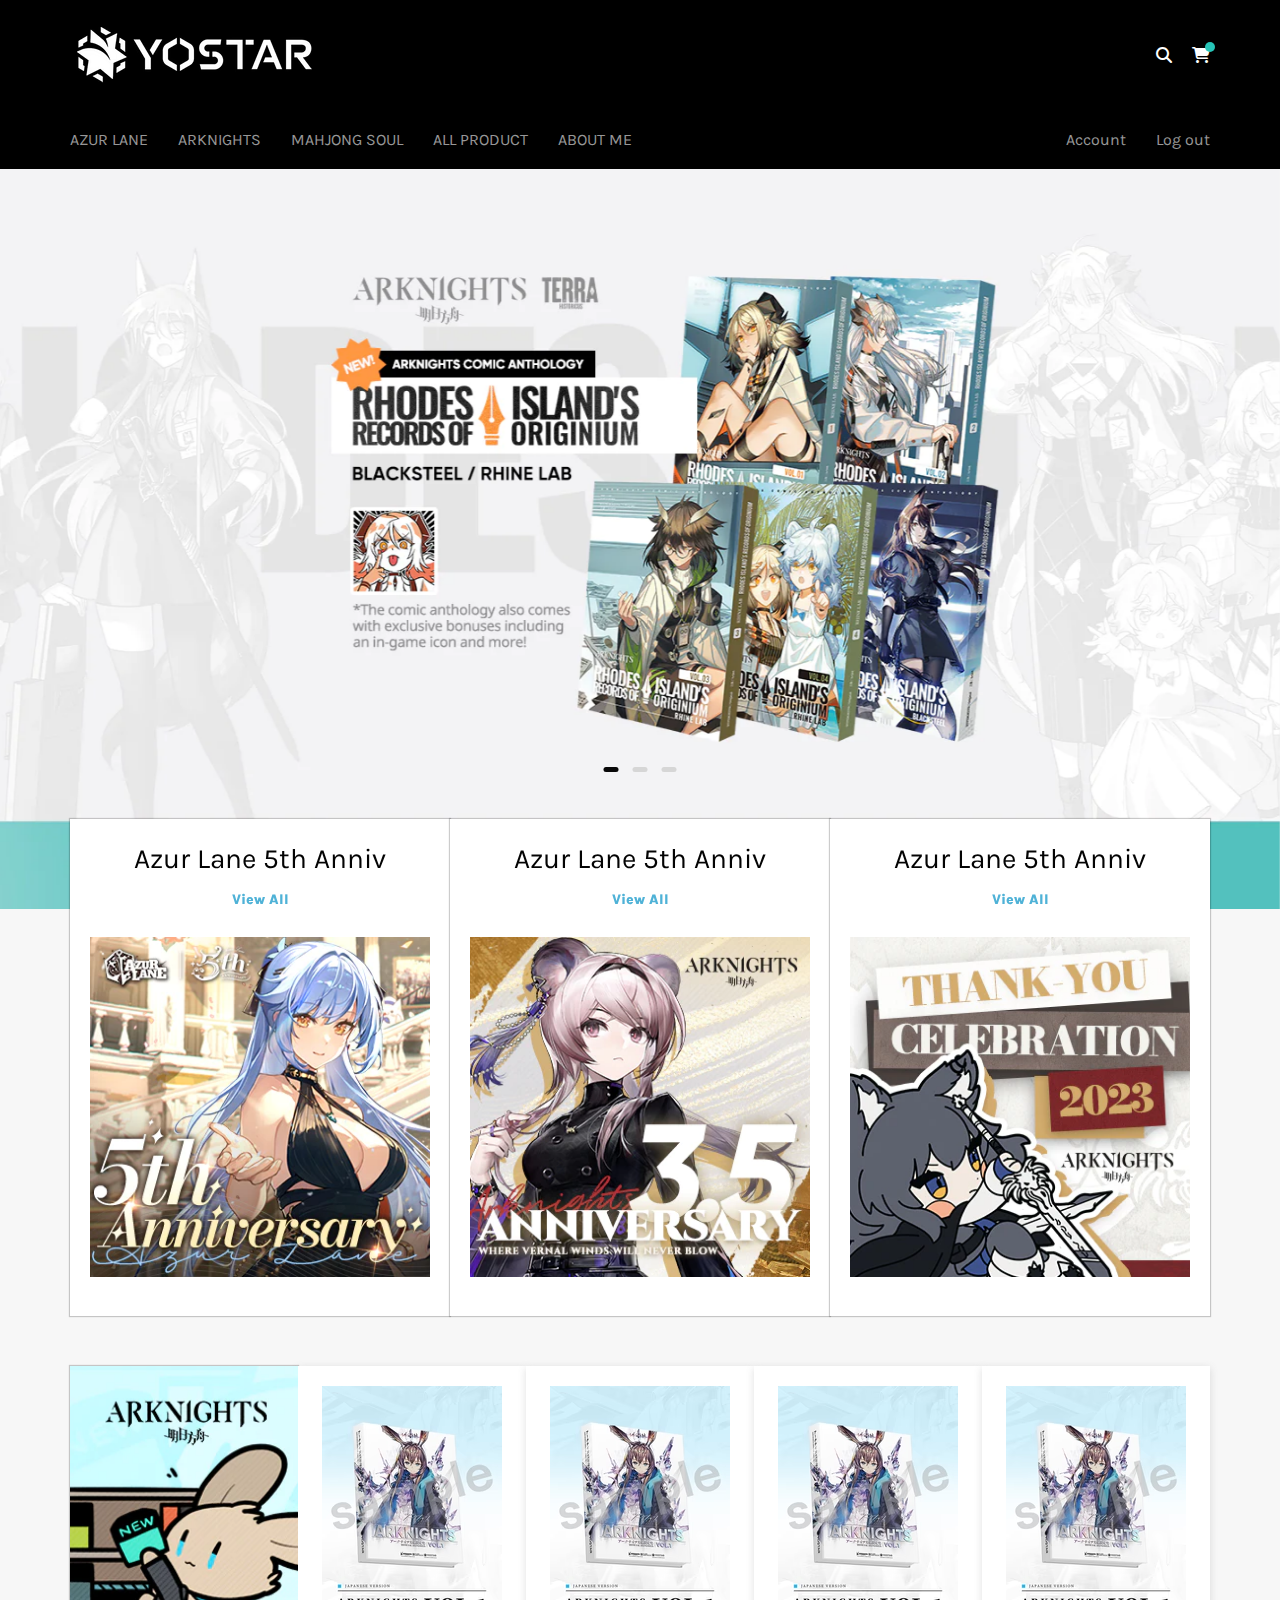
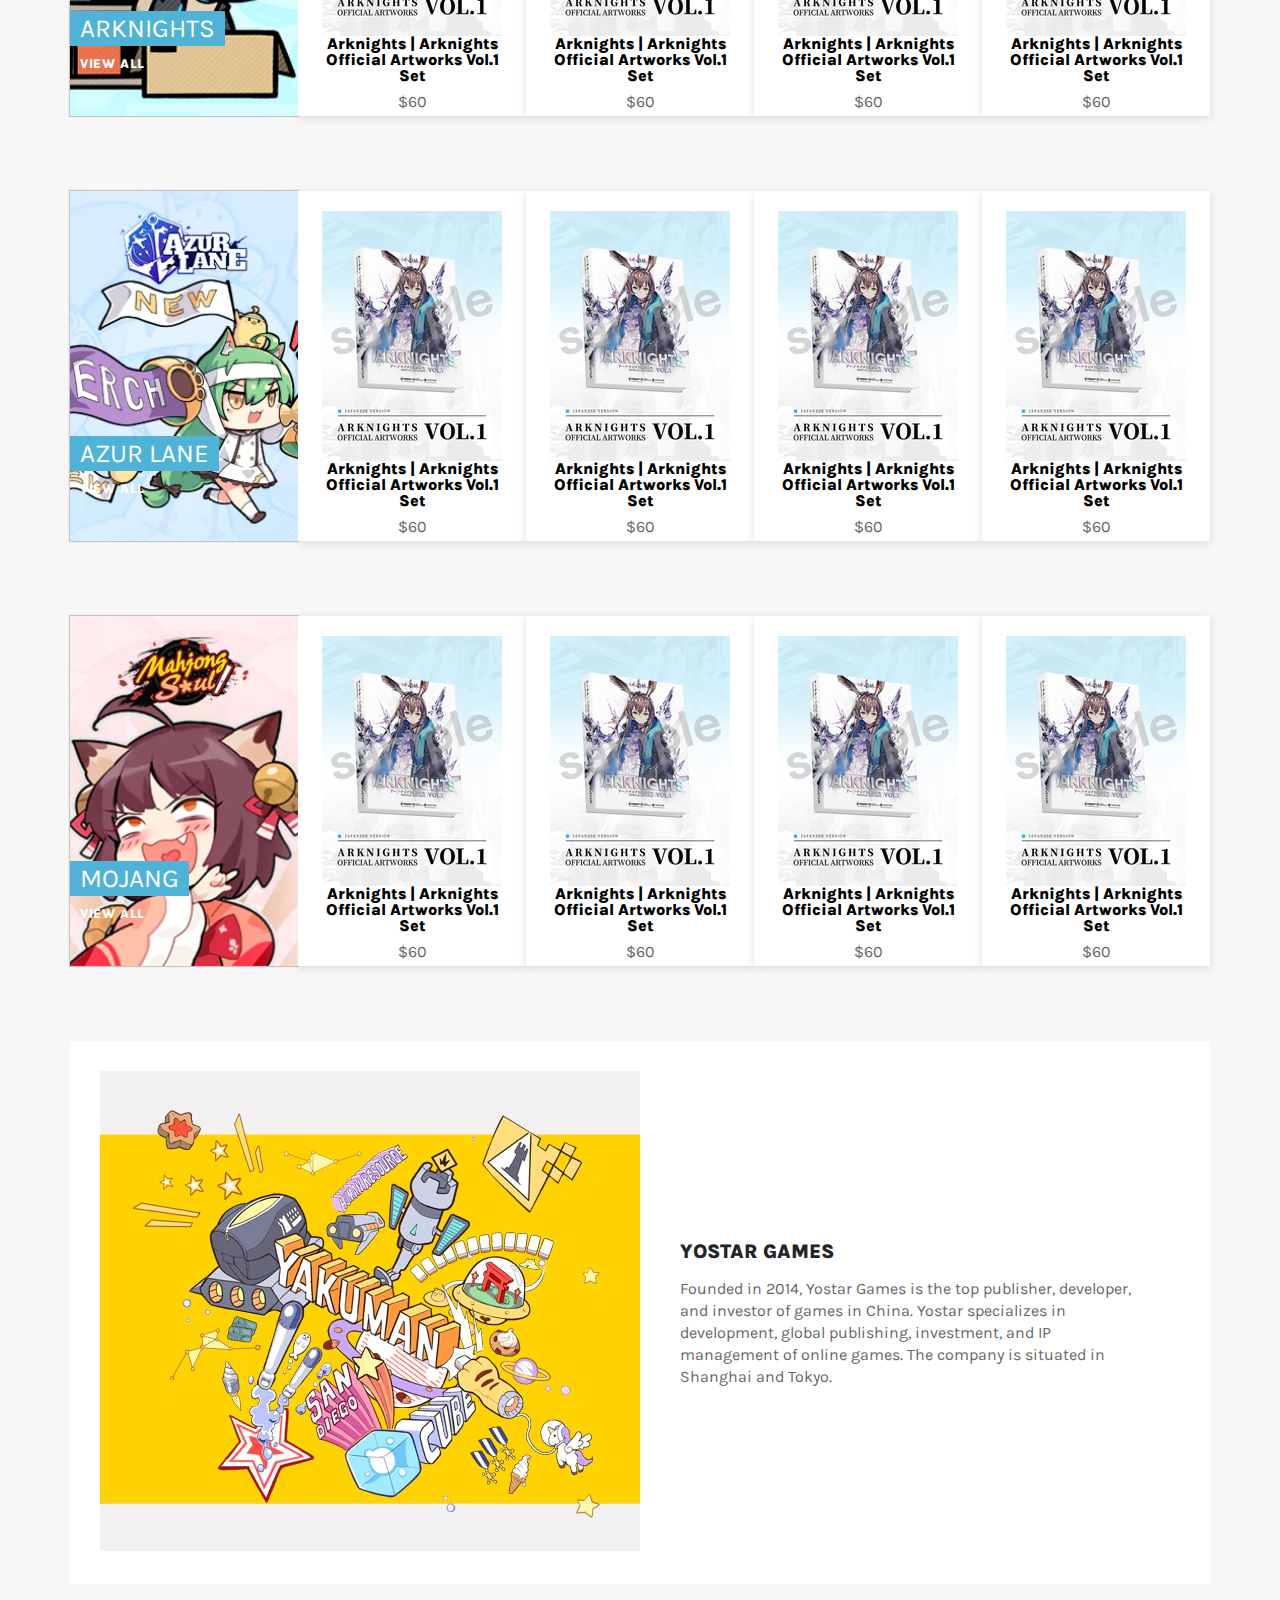
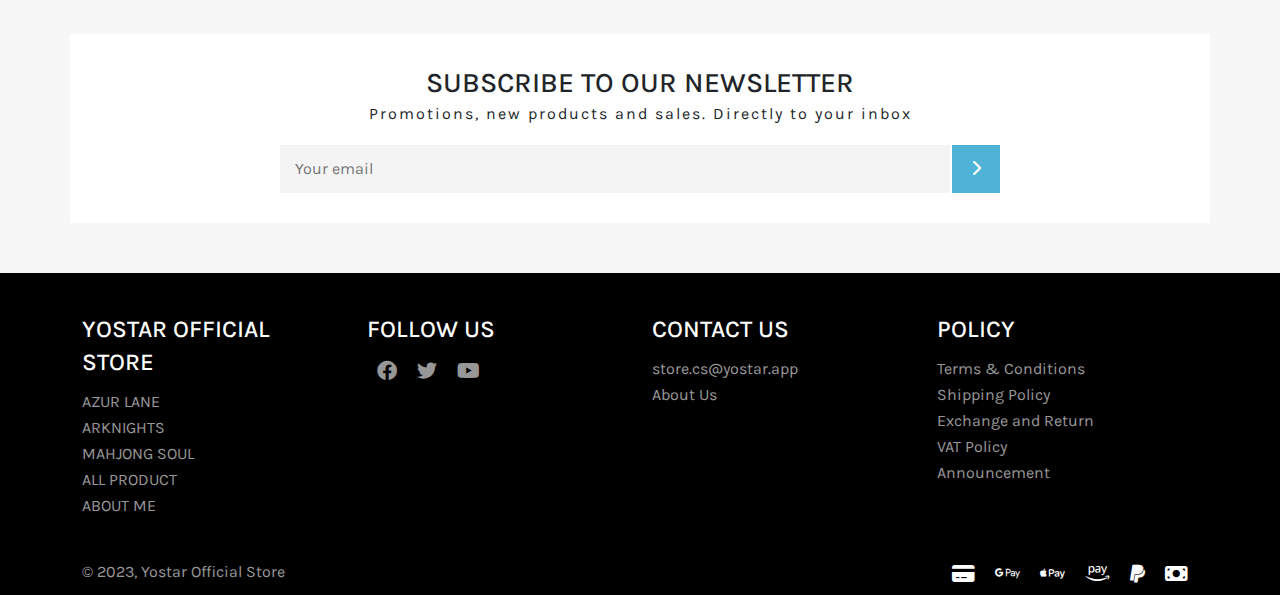
==== commit e6258cf9: "update" ====
--- a/index.html
+++ b/index.html
@@ -24,615 +24,658 @@
 </head>
 
 <body>
-    <!-- Top header./start -->
-    <header>
-        <!-- Menu./start -->
-        <div class="header-site">
+    <!-- Sidenav push.start  -->
+    <div class="sidenav">
+        <a href="#" class="closeBtn">X</a>
+        <ul>
+            <li>
+                <a href="./product.html">AZUR LANE</a>
+            </li>
+            <li>
+                <a href="./product.html">ARKNIGHTS</a>
+            </li>
+            <li>
+                <a href="./product.html">MAHJONG SOUL</a>
+            </li>
+            <li>
+                <a href="./product.html">ALL PRODUCT</a>
+            </li>
+            <li>
+                <a href="#">ABOUT ME</a>
+            </li>
+            <li>
+                <a href="./login.html">Account</a>
+            </li>
+            <li>
+                <a href="#">Log out</a>
+            </li>
+        </ul>
+    </div>
+
+
+    <div class="main-content">
+        <div class="color-overlay"></div>
+        
+        <!-- Top header./start -->
+        <header>
+            <!-- Menu./start -->
+            <div class="header-site ">
+                <div class="container">
+                    <div class="row">
+                        <div class="wrap-menu-top p-0">
+                            <!-- Responsive -->
+                            <div class="button-menu">
+                                <i class="fa-solid fa-bars"></i>
+                            </div>
+
+                            <!-- Logo -->
+                            <div class="logo-menu">
+                                <a href="./index.html">
+                                    <img src="./asset/images/Logo_1_250x.avif" alt="Logo-Yostar">
+                                </a>
+                            </div>
+
+                            <ul class="wrap-icon-menu">
+                                <li>
+                                    <a href="">
+                                        <i class="fa-solid fa-magnifying-glass" style="color: #ffffff;"></i>
+                                    </a>
+                                </li>
+                                <li>
+                                    <a href="./cart.html">
+                                        <i class="fa-solid fa-cart-shopping" style="color: #ffffff;"></i>
+                                        <span></span>
+                                    </a>
+                                </li>
+                            </ul>
+
+                        </div>
+                    </div>
+
+                    <div class="row">
+                        <div class="wrap-main-menu p-0">
+                            <div class="main-menu">
+                                <ul>
+                                    <li>
+                                        <a href="./product.html">AZUR LANE</a>
+                                    </li>
+                                    <li>
+                                        <a href="./product.html">ARKNIGHTS</a>
+                                    </li>
+                                    <li>
+                                        <a href="./product.html">MAHJONG SOUL</a>
+                                    </li>
+                                    <li>
+                                        <a href="./product.html">ALL PRODUCT</a>
+                                    </li>
+                                    <li>
+                                        <a href="#">ABOUT ME</a>
+                                    </li>
+                                </ul>
+                            </div>
+
+                            <div class="user-menu">
+                                <ul>
+                                    <li>
+                                        <a href="./my-account.html">Account</a>
+                                    </li>
+                                    <li>
+                                        <a href="/login.html">Log out</a>
+                                    </li>
+                                </ul>
+                            </div>
+
+                            <!-- Mobile icon./start -->
+                            <ul class="wrap-icon-menu">
+                                <li>
+                                    <a href="">
+                                        <i class="fa-solid fa-magnifying-glass" style="color: #ffffff;"></i>
+                                    </a>
+                                </li>
+                                <li>
+                                    <a href="./cart.html">
+                                        <i class="fa-solid fa-cart-shopping" style="color: #ffffff;"></i>
+                                        <span></span>
+                                    </a>
+                                </li>
+                            </ul>
+                        </div>
+                    </div>
+                    
+                </div>
+            </div>
+        </header>
+
+        <!-- Slider./start -->
+        <div class="slider-main">
+            <div class="container-fluid p-0">
+                <div class="col-12 col-sm-12 col-md-12 p-0">
+                    <div class="owl-carousel owl-theme">
+                        <div class="item">
+                            <img src="./asset/images/BANNER_553b6ee1-0878-45d9-9a46-1d684ef8c528_1944x.webp"
+                                alt="Banner-Arknight">
+
+                        </div>
+                        <div class="item">
+                            <img src="./asset/images/BANNER_7853bf0a-b06e-4720-9f97-706452b68e9a_1944x.webp"
+                                alt="Banner-Azue-Lane">
+                        </div>
+                        <div class="item">
+                            <img src="./asset/images/BANNER-_code_1944x.webp" alt="Banner-Arknight-anniversary-3.5">
+                        </div>
+                    </div>
+                </div>
+            </div>
+        </div>
+
+        <!-- Anniversary./start -->
+        <div class="anni-main">
             <div class="container">
                 <div class="row">
-                    <div class="wrap-menu-top">
-                        <!-- Responsive -->
-                        <div class="button-menu">
-                            <button class="btn-menu-mobile">
-                                <i class="fa-solid fa-bars"></i>
-                            </button>
-                        </div>
-
-                        <!-- Logo -->
-                        <div class="logo-menu">
-                            <a href="./index.html">
-                                <img src="./asset/images/Logo_1_250x.avif" alt="Logo-Yostar">
-                            </a>
-                        </div>
-
-                        <ul class="wrap-icon-menu">
-                            <li>
-                                <a href="">
-                                    <i class="fa-solid fa-magnifying-glass" style="color: #ffffff;"></i>
-                                </a>
-                            </li>
-                            <li>
-                                <a href="">
-                                    <i class="fa-solid fa-cart-shopping" style="color: #ffffff;"></i>
-                                    <span></span>
-                                </a>
-                            </li>
-                        </ul>
-
-                    </div>
-                </div>
-
-                <div class="row">
-                    <div class="wrap-main-menu">
-                        <div class="main-menu">
+                    <div class="col-12 col-sm-12 col-md-4 p-0">
+                        <div class="anni-item">
+                            <a href="#">
+                                <div class="anni-title">
+                                    <p>Azur Lane 5th Anniv</p>
+                                    <span>View All</span>
+                                </div>
+
+                                <div class="anni-img">
+                                    <img src="./asset/images/collection_db2bc1cc-947b-4191-9237-ba0be7b02b31_420x.webp"
+                                        alt="Anniversary-AzurLane">
+                                </div>
+                            </a>
+                        </div>
+                    </div>
+
+                    <div class="col-12 col-sm-12 col-md-4 p-0">
+                        <div class="anni-item">
+                            <a href="#">
+                                <div class="anni-title">
+                                    <p>Azur Lane 5th Anniv</p>
+                                    <span>View All</span>
+                                </div>
+
+                                <div class="anni-img">
+                                    <img src="./asset/images/collection_0ec41d9c-6442-4527-98be-48ab76c7c358_420x.webp"
+                                        alt="Anniversary-Arknight">
+                                </div>
+                            </a>
+                        </div>
+                    </div>
+
+                    <div class="col-12 col-sm-12 col-md-4 p-0">
+                        <div class="anni-item">
+                            <a href="#">
+                                <div class="anni-title">
+                                    <p>Azur Lane 5th Anniv</p>
+                                    <span>View All</span>
+                                </div>
+
+                                <div class="anni-img">
+                                    <img src="./asset/images/collection_401904c3-c9a2-4487-8068-1982a045e077_420x.webp"
+                                        alt="Anniversary-thanks-you">
+                                </div>
+                            </a>
+                        </div>
+                    </div>
+                </div>
+            </div>
+        </div>
+
+        <!-- Section-Arknight./start -->
+        <div class="section-game">  
+            <div class="container">
+                <div class="row">
+                    <div class="col p-0">
+                        <div class="collection-card">
+                            <a href="./detail-product.html">
+                                <img src="./asset/images/Arknights-White_480x480.webp" alt="Arknights-White"
+                                    class="collection-card-img">
+                                <div class="collection-card-meta">
+                                    <p class="collection-card-tittle">
+                                        Arknights
+                                    </p>
+                                    <p class="collection-card-subtext">
+                                        View All
+                                    </p>
+                                </div>
+                            </a>
+                        </div>
+                    </div>
+
+                    <div class="col p-0">
+                        <div class="product-card">
+                            <a href="./detail-product.html">
+                                <div class="product-card-img">
+                                    <img src="./asset/images/c326117e98d768128456a30fdd02cb3e_180x.avif"
+                                        alt="product-arknight">
+                                </div>
+                                <div class="product-card-info">
+                                    <p class="product-card-name">Arknights | Arknights Official Artworks Vol.1 Set</p>
+                                    <span class="product-card-price">$60</span>
+                                </div>
+                                <div class="product-card-overlay">
+                                    <button class="product-card-btn">View</button>
+                                </div>
+                            </a>
+                        </div>
+                    </div>
+
+                    <div class="col p-0">
+                        <div class="product-card">
+                            <a href="./detail-product.html">
+                                <div class="product-card-img">
+                                    <img src="./asset/images/c326117e98d768128456a30fdd02cb3e_180x.avif"
+                                        alt="product-arknight">
+                                </div>
+                                <div class="product-card-info">
+                                    <p class="product-card-name">Arknights | Arknights Official Artworks Vol.1 Set</p>
+                                    <span class="product-card-price">$60</span>
+                                </div>
+                                <div class="product-card-overlay">
+                                    <button class="product-card-btn">View</button>
+                                </div>
+                            </a>
+                        </div>
+                    </div>
+
+                    <div class="col p-0">
+                        <div class="product-card">
+                            <a href="./detail-product.html">
+                                <div class="product-card-img">
+                                    <img src="./asset/images/c326117e98d768128456a30fdd02cb3e_180x.avif"
+                                        alt="product-arknight">
+                                </div>
+                                <div class="product-card-info">
+                                    <p class="product-card-name">Arknights | Arknights Official Artworks Vol.1 Set</p>
+                                    <span class="product-card-price">$60</span>
+                                </div>
+                                <div class="product-card-overlay">
+                                    <button class="product-card-btn">View</button>
+                                </div>
+                            </a>
+                        </div>
+                    </div>
+
+                    <div class="col p-0">
+                        <div class="product-card">
+                            <a href="./detail-product.html">
+                                <div class="product-card-img">
+                                    <img src="./asset/images/c326117e98d768128456a30fdd02cb3e_180x.avif"
+                                        alt="product-arknight">
+                                </div>
+                                <div class="product-card-info">
+                                    <p class="product-card-name">Arknights | Arknights Official Artworks Vol.1 Set</p>
+                                    <span class="product-card-price">$60</span>
+                                </div>
+                                <div class="product-card-overlay">
+                                    <button class="product-card-btn">View</button>
+                                </div>
+                            </a>
+                        </div>
+                    </div>
+                </div>
+            </div>
+        </div>
+
+        <!-- Section-AzurLane./start -->
+        <div class="section-game">
+            <div class="container">
+                <div class="row">
+
+                    <div class="col p-0">
+                        <div class="collection-card">
+                            <a href="./detail-product.html">
+                                <img src="./asset/images/azurlane_480x480.webp" alt="Arknights-White"
+                                    class="collection-card-img">
+                                <div class="collection-card-meta">
+                                    <p class="collection-card-tittle">
+                                        Azur Lane
+                                    </p>
+                                    <p class="collection-card-subtext">
+                                        View All
+                                    </p>
+                                </div>
+                            </a>
+                        </div>
+                    </div>
+
+                    <!-- product-card./start -->
+                    <div class="col p-0">
+                        <div class="product-card">
+                            <a href="./detail-product.html">
+                                <div class="product-card-img">
+                                    <img src="./asset/images/c326117e98d768128456a30fdd02cb3e_180x.avif"
+                                        alt="product-arknight">
+                                </div>
+                                <div class="product-card-info">
+                                    <p class="product-card-name">Arknights | Arknights Official Artworks Vol.1 Set</p>
+                                    <span class="product-card-price">$60</span>
+                                </div>
+                                <div class="product-card-overlay">
+                                    <button class="product-card-btn">View</button>
+                                </div>
+                            </a>
+                        </div>
+                    </div>
+
+                    <div class="col p-0">
+                        <div class="product-card">
+                            <a href="./detail-product.html">
+                                <div class="product-card-img">
+                                    <img src="./asset/images/c326117e98d768128456a30fdd02cb3e_180x.avif"
+                                        alt="product-arknight">
+                                </div>
+                                <div class="product-card-info">
+                                    <p class="product-card-name">Arknights | Arknights Official Artworks Vol.1 Set</p>
+                                    <span class="product-card-price">$60</span>
+                                </div>
+                                <div class="product-card-overlay">
+                                    <button class="product-card-btn">View</button>
+                                </div>
+                            </a>
+                        </div>
+                    </div>
+
+                    <div class="col p-0">
+                        <div class="product-card">
+                            <a href="./detail-product.html">
+                                <div class="product-card-img">
+                                    <img src="./asset/images/c326117e98d768128456a30fdd02cb3e_180x.avif"
+                                        alt="product-arknight">
+                                </div>
+                                <div class="product-card-info">
+                                    <p class="product-card-name">Arknights | Arknights Official Artworks Vol.1 Set</p>
+                                    <span class="product-card-price">$60</span>
+                                </div>
+                                <div class="product-card-overlay">
+                                    <button class="product-card-btn">View</button>
+                                </div>
+                            </a>
+                        </div>
+                    </div>
+
+                    <div class="col p-0">
+                        <div class="product-card">
+                            <a href="./detail-product.html">
+                                <div class="product-card-img">
+                                    <img src="./asset/images/c326117e98d768128456a30fdd02cb3e_180x.avif"
+                                        alt="product-arknight">
+                                </div>
+                                <div class="product-card-info">
+                                    <p class="product-card-name">Arknights | Arknights Official Artworks Vol.1 Set</p>
+                                    <span class="product-card-price">$60</span>
+                                </div>
+                                <div class="product-card-overlay">
+                                    <button class="product-card-btn">View</button>
+                                </div>
+                            </a>
+                        </div>
+                    </div>
+
+                </div>
+            </div>
+        </div>
+
+        <!-- Section-Mahjong Soul./start -->
+        <div class="section-game">
+            <div class="container">
+                <div class="row">
+
+                    <div class="col p-0">
+                        <div class="collection-card">
+                            <a href="./detail-product.html">
+                                <img src="./asset/images/Mahjong_Soul_EN_logo_Final_Ver_1_480x480.webp"
+                                    alt="Arknights-White" class="collection-card-img">
+                                <div class="collection-card-meta">
+                                    <p class="collection-card-tittle">
+                                        Mojang
+                                    </p>
+                                    <p class="collection-card-subtext">
+                                        View All
+                                    </p>
+                                </div>
+                            </a>
+                        </div>
+                    </div>
+
+                    <div class="col p-0">
+                        <div class="product-card">
+                            <a href="./detail-product.html">
+                                <div class="product-card-img">
+                                    <img src="./asset/images/c326117e98d768128456a30fdd02cb3e_180x.avif"
+                                        alt="product-arknight">
+                                </div>
+                                <div class="product-card-info">
+                                    <p class="product-card-name">Arknights | Arknights Official Artworks Vol.1 Set</p>
+                                    <span class="product-card-price">$60</span>
+                                </div>
+                                <div class="product-card-overlay">
+                                    <button class="product-card-btn">View</button>
+                                </div>
+                            </a>
+                        </div>
+                    </div>
+
+                    <div class="col p-0">
+                        <div class="product-card">
+                            <a href="./detail-product.html">
+                                <div class="product-card-img">
+                                    <img src="./asset/images/c326117e98d768128456a30fdd02cb3e_180x.avif"
+                                        alt="product-arknight">
+                                </div>
+                                <div class="product-card-info">
+                                    <p class="product-card-name">Arknights | Arknights Official Artworks Vol.1 Set</p>
+                                    <span class="product-card-price">$60</span>
+                                </div>
+                                <div class="product-card-overlay">
+                                    <button class="product-card-btn">View</button>
+                                </div>
+                            </a>
+                        </div>
+                    </div>
+
+                    <div class="col p-0">
+                        <div class="product-card">
+                            <a href="./detail-product.html">
+                                <div class="product-card-img">
+                                    <img src="./asset/images/c326117e98d768128456a30fdd02cb3e_180x.avif"
+                                        alt="product-arknight">
+                                </div>
+                                <div class="product-card-info">
+                                    <p class="product-card-name">Arknights | Arknights Official Artworks Vol.1 Set</p>
+                                    <span class="product-card-price">$60</span>
+                                </div>
+                                <div class="product-card-overlay">
+                                    <button class="product-card-btn">View</button>
+                                </div>
+                            </a>
+                        </div>
+                    </div>
+
+                    <div class="col p-0">
+                        <div class="product-card">
+                            <a href="./detail-product.html">
+                                <div class="product-card-img">
+                                    <img src="./asset/images/c326117e98d768128456a30fdd02cb3e_180x.avif"
+                                        alt="product-arknight">
+                                </div>
+                                <div class="product-card-info">
+                                    <p class="product-card-name">Arknights | Arknights Official Artworks Vol.1 Set</p>
+                                    <span class="product-card-price">$60</span>
+                                </div>
+                                <div class="product-card-overlay">
+                                    <button class="product-card-btn">View</button>
+                                </div>
+                            </a>
+                        </div>
+                    </div>
+
+                </div>
+            </div>
+        </div>
+
+        <!-- Yostar-Game./start -->
+        <div class="yostar-game">
+            <div class="container">
+                <div class="row">
+                    <div class="col-12 col-sm-12 col-md-12 p-0">
+                        <div class="wrap-yostar-game">
+                            <div class="yostar-game-img">
+                                <img src="./asset/images/540X480_69093a64-2208-449e-bf74-fda42d8c28f9_540x.webp"
+                                    alt="Yostar-Game">
+                            </div>
+                            <div class="yostar-game-content">
+                                <h5>YOSTAR GAMES</h5>
+                                <p>Founded in 2014, Yostar Games is the top publisher, developer, and investor of games
+                                    in
+                                    China. Yostar specializes in development, global publishing, investment, and IP
+                                    management of online games. The company is situated in Shanghai and Tokyo.</p>
+                            </div>
+                        </div>
+                    </div>
+                </div>
+            </div>
+        </div>
+
+        <!-- Subscribe./start -->
+        <div class="subscribe-main">
+            <div class="container">
+                <div class="row">
+                    <div class="col-12 col-sm-12 col-md-12 p-0">
+                        <div class="wrap-subscribe">
+                            <div class="subscribe-tittle">
+                                <h4>SUBSCRIBE TO OUR NEWSLETTER</h4>
+                                <p>Promotions, new products and sales. Directly to your inbox</p>
+                            </div>
+
+                            <div class="form-vertical">
+                                <input type="text" placeholder="Your email">
+                                <button>
+                                    <i class="fa-solid fa-chevron-right"></i>
+                                </button>
+                            </div>
+                        </div>
+                    </div>
+                </div>
+            </div>
+        </div>
+
+        <!-- Footer./start -->
+        <div class="footer-main">
+            <div class="container">
+                <div class="row">
+                    <div class="col-12 col-sm-12 col-md-3">
+                        <div class="footer-item">
+                            <h4>YOSTAR OFFICIAL STORE</h4>
+
                             <ul>
                                 <li>
                                     <a href="./product.html">AZUR LANE</a>
                                 </li>
                                 <li>
-                                    <a href="#">ARKNIGHTS</a>
-                                </li>
-                                <li>
-                                    <a href="#">MAHJONG SOUL</a>
-                                </li>
-                                <li>
-                                    <a href="#">ALL COLLECTIONS</a>
-                                </li>
-                                <li>
-                                    <a href="#">ALL PRODUCTS</a>
-                                </li>
-                                <li>
-                                    <a href="#">SALE</a>
+                                    <a href="./product.html">ARKNIGHTS</a>
+                                </li>
+                                <li>
+                                    <a href="./product.html">MAHJONG SOUL</a>
+                                </li>
+                                <li>
+                                    <a href="./product.html">ALL PRODUCT</a>
+                                </li>
+                                <li>
+                                    <a href="#">ABOUT ME</a>
                                 </li>
                             </ul>
                         </div>
-
-                        <div class="user-menu">
+                    </div>
+
+                    <div class="col-12 col-sm-12 col-md-3">
+                        <div class="footer-item">
+                            <h4>FOLLOW US</h4>
+
+                            <ul class="icon-footer">
+                                <li><a href=""><i class="fa-brands fa-facebook"></i></a></li>
+                                <li><a href=""><i class="fa-brands fa-twitter"></i></a></li>
+                                <li><a href=""><i class="fa-brands fa-youtube"></i></a></li>
+                            </ul>
+                        </div>
+                    </div>
+
+                    <div class="col-12 col-sm-12 col-md-3">
+                        <div class="footer-item">
+                            <h4>CONTACT US</h4>
+
                             <ul>
-                                <li>
-                                    <a href="./login.html">Account</a>
-                                </li>
-                                <li>
-                                    <a href="">Log out</a>
+                                <li>store.cs@yostar.app</li>
+                                <li>
+                                    <a href="">About Us</a>
                                 </li>
                             </ul>
                         </div>
                     </div>
-                </div>
-            </div>
-        </div>
-    </header>
-
-    <!-- Slider./start -->
-    <div class="slider-main">
-        <div class="container-fluid p-0">
-            <div class="col-12 col-sm-12 col-md-12 p-0">
-                <div class="owl-carousel owl-theme">
-                    <div class="item">
-                        <img src="./asset/images/BANNER_7853bf0a-b06e-4720-9f97-706452b68e9a_1944x.webp"
-                            alt="Banner-Azue-Lane">
-                    </div>
-                    <div class="item">
-                        <img src="./asset/images/BANNER_553b6ee1-0878-45d9-9a46-1d684ef8c528_1944x.webp"
-                            alt="Banner-Arknight">
-                    </div>
-                    <div class="item">
-                        <img src="./asset/images/BANNER-_code_1944x.webp" alt="Banner-Arknight-anniversary-3.5">
+
+                    <div class="col-12 col-sm-12 col-md-3">
+                        <div class="footer-item">
+                            <h4>POLICY</h4>
+
+                            <ul>
+                                <li>
+                                    <a href="">Terms & Conditions</a>
+                                </li>
+                                <li>
+                                    <a href="">Shipping Policy</a>
+                                </li>
+                                <li>
+                                    <a href="">Exchange and Return</a>
+                                </li>
+                                <li>
+                                    <a href="">VAT Policy</a>
+                                </li>
+                                <li>
+                                    <a href="">Announcement</a>
+                                </li>
+                            </ul>
+                        </div>
+                    </div>
+                </div>
+
+                <div class="row">
+                    <div class="coll-12 col-sm-12 col-md-6">
+                        <div class="official-store">
+                            <p>© 2023, <a href="#">Yostar Official Store</a></p>
+                        </div>
+                    </div>
+                    <div class="coll-12 col-sm-12 col-md-6">
+                        <div class="payment-methods">
+                            <ul class="icon-footer">
+                                <li>
+                                    <i class="fa-regular fa-credit-card"></i>
+                                </li>
+                                <li>
+                                    <i class="fa-brands fa-google-pay"></i>
+                                </li>
+                                <li>
+                                    <i class="fa-brands fa-apple-pay"></i>
+                                </li>
+                                <li>
+                                    <i class="fa-brands fa-amazon-pay"></i>
+                                </li>
+                                <li>
+                                    <i class="fa-brands fa-paypal"></i>
+                                </li>
+                                <li>
+                                    <i class="fa-solid fa-money-bill"></i>
+                                </li>
+                            </ul>
+                        </div>
                     </div>
                 </div>
             </div>
         </div>
     </div>
 
-    <!-- Anniversary./start -->
-    <div class="anni-main">
-        <div class="container">
-            <div class="row">
-                <div class="col-12 col-sm-12 col-md-4 p-0">
-                    <div class="anni-item">
-                        <a href="#">
-                            <div class="anni-title">
-                                <p>Azur Lane 5th Anniv</p>
-                                <span>View All</span>
-                            </div>
-
-                            <div class="anni-img">
-                                <img src="./asset/images/collection_db2bc1cc-947b-4191-9237-ba0be7b02b31_420x.webp"
-                                    alt="Anniversary-AzurLane">
-                            </div>
-                        </a>
-                    </div>
-                </div>
-
-                <div class="col-12 col-sm-4 col-md-4 p-0">
-                    <div class="anni-item">
-                        <a href="#">
-                            <div class="anni-title">
-                                <p>Azur Lane 5th Anniv</p>
-                                <span>View All</span>
-                            </div>
-
-                            <div class="anni-img">
-                                <img src="./asset/images/collection_0ec41d9c-6442-4527-98be-48ab76c7c358_420x.webp"
-                                    alt="Anniversary-Arknight">
-                            </div>
-                        </a>
-                    </div>
-                </div>
-
-                <div class="col-12 col-sm-4 col-md-4 p-0">
-                    <div class="anni-item">
-                        <a href="#">
-                            <div class="anni-title">
-                                <p>Azur Lane 5th Anniv</p>
-                                <span>View All</span>
-                            </div>
-
-                            <div class="anni-img">
-                                <img src="./asset/images/collection_401904c3-c9a2-4487-8068-1982a045e077_420x.webp"
-                                    alt="Anniversary-thanks-you">
-                            </div>
-                        </a>
-                    </div>
-                </div>
-            </div>
-        </div>
-    </div>
-
-    <!-- Section-Arknight./start -->
-    <div class="section-game">
-        <div class="container">
-            <div class="row">
-
-                <div class="col p-0">
-                    <div class="collection-card">
-                        <a href="#">
-                            <img src="./asset/images/Arknights-White_480x480.webp" alt="Arknights-White"
-                                class="collection-card-img">
-                            <div class="collection-card-meta">
-                                <p class="collection-card-tittle">
-                                    Arknights
-                                </p>
-                                <p class="collection-card-subtext">
-                                    View All
-                                </p>
-                            </div>
-                        </a>
-                    </div>
-                </div>
-
-                <div class="col p-0">
-                    <div class="product-card">
-                        <a href="#">
-                            <div class="product-card-img">
-                                <img src="./asset/images/c326117e98d768128456a30fdd02cb3e_180x.avif"
-                                    alt="product-arknight">
-                            </div>
-                            <div class="product-card-info">
-                                <p class="product-card-name">Arknights | Arknights Official Artworks Vol.1 Set</p>
-                                <span class="product-card-price">$60</span>
-                            </div>
-                            <div class="product-card-overlay">
-                                <button class="product-card-btn">View</button>
-                            </div>
-                        </a>
-                    </div>
-                </div>
-
-                <div class="col p-0">
-                    <div class="product-card">
-                        <a href="#">
-                            <div class="product-card-img">
-                                <img src="./asset/images/c326117e98d768128456a30fdd02cb3e_180x.avif"
-                                    alt="product-arknight">
-                            </div>
-                            <div class="product-card-info">
-                                <p class="product-card-name">Arknights | Arknights Official Artworks Vol.1 Set</p>
-                                <span class="product-card-price">$60</span>
-                            </div>
-                            <div class="product-card-overlay">
-                                <button class="product-card-btn">View</button>
-                            </div>
-                        </a>
-                    </div>
-                </div>
-
-                <div class="col p-0">
-                    <div class="product-card">
-                        <a href="#">
-                            <div class="product-card-img">
-                                <img src="./asset/images/c326117e98d768128456a30fdd02cb3e_180x.avif"
-                                    alt="product-arknight">
-                            </div>
-                            <div class="product-card-info">
-                                <p class="product-card-name">Arknights | Arknights Official Artworks Vol.1 Set</p>
-                                <span class="product-card-price">$60</span>
-                            </div>
-                            <div class="product-card-overlay">
-                                <button class="product-card-btn">View</button>
-                            </div>
-                        </a>
-                    </div>
-                </div>
-
-                <div class="col p-0">
-                    <div class="product-card">
-                        <a href="#">
-                            <div class="product-card-img">
-                                <img src="./asset/images/c326117e98d768128456a30fdd02cb3e_180x.avif"
-                                    alt="product-arknight">
-                            </div>
-                            <div class="product-card-info">
-                                <p class="product-card-name">Arknights | Arknights Official Artworks Vol.1 Set</p>
-                                <span class="product-card-price">$60</span>
-                            </div>
-                            <div class="product-card-overlay">
-                                <button class="product-card-btn">View</button>
-                            </div>
-                        </a>
-                    </div>
-                </div>
-
-            </div>
-        </div>
-    </div>
-
-    <!-- Section-AzurLane./start -->
-    <div class="section-game">
-        <div class="container">
-            <div class="row">
-
-                <div class="col p-0">
-                    <div class="collection-card">
-                        <a href="#">
-                            <img src="./asset/images/azurlane_480x480.webp" alt="Arknights-White"
-                                class="collection-card-img">
-                            <div class="collection-card-meta">
-                                <p class="collection-card-tittle">
-                                    Arknights
-                                </p>
-                                <p class="collection-card-subtext">
-                                    View All
-                                </p>
-                            </div>
-                        </a>
-                    </div>
-                </div>
-
-                <!-- product-card./start -->
-                <div class="col p-0">
-                    <div class="product-card">
-                        <a href="#">
-                            <div class="product-card-img">
-                                <img src="./asset/images/c326117e98d768128456a30fdd02cb3e_180x.avif"
-                                    alt="product-arknight">
-                            </div>
-                            <div class="product-card-info">
-                                <p class="product-card-name">Arknights | Arknights Official Artworks Vol.1 Set</p>
-                                <span class="product-card-price">$60</span>
-                            </div>
-                            <div class="product-card-overlay">
-                                <button class="product-card-btn">View</button>
-                            </div>
-                        </a>
-                    </div>
-                </div>
-
-                <div class="col p-0">
-                    <div class="product-card">
-                        <a href="#">
-                            <div class="product-card-img">
-                                <img src="./asset/images/c326117e98d768128456a30fdd02cb3e_180x.avif"
-                                    alt="product-arknight">
-                            </div>
-                            <div class="product-card-info">
-                                <p class="product-card-name">Arknights | Arknights Official Artworks Vol.1 Set</p>
-                                <span class="product-card-price">$60</span>
-                            </div>
-                            <div class="product-card-overlay">
-                                <button class="product-card-btn">View</button>
-                            </div>
-                        </a>
-                    </div>
-                </div>
-
-                <div class="col p-0">
-                    <div class="product-card">
-                        <a href="#">
-                            <div class="product-card-img">
-                                <img src="./asset/images/c326117e98d768128456a30fdd02cb3e_180x.avif"
-                                    alt="product-arknight">
-                            </div>
-                            <div class="product-card-info">
-                                <p class="product-card-name">Arknights | Arknights Official Artworks Vol.1 Set</p>
-                                <span class="product-card-price">$60</span>
-                            </div>
-                            <div class="product-card-overlay">
-                                <button class="product-card-btn">View</button>
-                            </div>
-                        </a>
-                    </div>
-                </div>
-
-                <div class="col p-0">
-                    <div class="product-card">
-                        <a href="#">
-                            <div class="product-card-img">
-                                <img src="./asset/images/c326117e98d768128456a30fdd02cb3e_180x.avif"
-                                    alt="product-arknight">
-                            </div>
-                            <div class="product-card-info">
-                                <p class="product-card-name">Arknights | Arknights Official Artworks Vol.1 Set</p>
-                                <span class="product-card-price">$60</span>
-                            </div>
-                            <div class="product-card-overlay">
-                                <button class="product-card-btn">View</button>
-                            </div>
-                        </a>
-                    </div>
-                </div>
-
-            </div>
-        </div>
-    </div>
-
-    <!-- Section-Mahjong Soul./start -->
-    <div class="section-game">
-        <div class="container">
-            <div class="row">
-
-                <div class="col p-0">
-                    <div class="collection-card">
-                        <a href="#">
-                            <img src="./asset/images/Mahjong_Soul_EN_logo_Final_Ver_1_480x480.webp"
-                                alt="Arknights-White" class="collection-card-img">
-                            <div class="collection-card-meta">
-                                <p class="collection-card-tittle">
-                                    Arknights
-                                </p>
-                                <p class="collection-card-subtext">
-                                    View All
-                                </p>
-                            </div>
-                        </a>
-                    </div>
-                </div>
-
-                <div class="col p-0">
-                    <div class="product-card">
-                        <a href="#">
-                            <div class="product-card-img">
-                                <img src="./asset/images/c326117e98d768128456a30fdd02cb3e_180x.avif"
-                                    alt="product-arknight">
-                            </div>
-                            <div class="product-card-info">
-                                <p class="product-card-name">Arknights | Arknights Official Artworks Vol.1 Set</p>
-                                <span class="product-card-price">$60</span>
-                            </div>
-                            <div class="product-card-overlay">
-                                <button class="product-card-btn">View</button>
-                            </div>
-                        </a>
-                    </div>
-                </div>
-
-                <div class="col p-0">
-                    <div class="product-card">
-                        <a href="#">
-                            <div class="product-card-img">
-                                <img src="./asset/images/c326117e98d768128456a30fdd02cb3e_180x.avif"
-                                    alt="product-arknight">
-                            </div>
-                            <div class="product-card-info">
-                                <p class="product-card-name">Arknights | Arknights Official Artworks Vol.1 Set</p>
-                                <span class="product-card-price">$60</span>
-                            </div>
-                            <div class="product-card-overlay">
-                                <button class="product-card-btn">View</button>
-                            </div>
-                        </a>
-                    </div>
-                </div>
-
-                <div class="col p-0">
-                    <div class="product-card">
-                        <a href="#">
-                            <div class="product-card-img">
-                                <img src="./asset/images/c326117e98d768128456a30fdd02cb3e_180x.avif"
-                                    alt="product-arknight">
-                            </div>
-                            <div class="product-card-info">
-                                <p class="product-card-name">Arknights | Arknights Official Artworks Vol.1 Set</p>
-                                <span class="product-card-price">$60</span>
-                            </div>
-                            <div class="product-card-overlay">
-                                <button class="product-card-btn">View</button>
-                            </div>
-                        </a>
-                    </div>
-                </div>
-
-                <div class="col p-0">
-                    <div class="product-card">
-                        <a href="#">
-                            <div class="product-card-img">
-                                <img src="./asset/images/c326117e98d768128456a30fdd02cb3e_180x.avif"
-                                    alt="product-arknight">
-                            </div>
-                            <div class="product-card-info">
-                                <p class="product-card-name">Arknights | Arknights Official Artworks Vol.1 Set</p>
-                                <span class="product-card-price">$60</span>
-                            </div>
-                            <div class="product-card-overlay">
-                                <button class="product-card-btn">View</button>
-                            </div>
-                        </a>
-                    </div>
-                </div>
-
-            </div>
-        </div>
-    </div>
-
-    <!-- Yostar-Game./start -->
-    <div class="yostar-game">
-        <div class="container">
-            <div class="row">
-                <div class="col-12 col-sm-12 col-md-12 p-0">
-                    <div class="wrap-yostar-game">
-                        <div class="yostar-game-img">
-                            <img src="./asset/images/540X480_69093a64-2208-449e-bf74-fda42d8c28f9_540x.webp"
-                                alt="Yostar-Game">
-                        </div>
-                        <div class="yostar-game-content">
-                            <h5>YOSTAR GAMES</h5>
-                            <p>Founded in 2014, Yostar Games is the top publisher, developer, and investor of games in
-                                China. Yostar specializes in development, global publishing, investment, and IP
-                                management of online games. The company is situated in Shanghai and Tokyo.</p>
-                        </div>
-                    </div>
-                </div>
-            </div>
-        </div>
-    </div>
-
-    <!-- Subscribe./start -->
-    <div class="subscribe-main">
-        <div class="container">
-            <div class="row">
-                <div class="col-12 col-sm-12 col-md-12 p-0">
-                    <div class="wrap-subscribe">
-                        <div class="subscribe-tittle">
-                            <h4>SUBSCRIBE TO OUR NEWSLETTER</h4>
-                            <p>Promotions, new products and sales. Directly to your inbox</p>
-                        </div>
-
-                        <div class="form-vertical">
-                            <input type="text" placeholder="Your email">
-                            <button>
-                                <i class="fa-solid fa-chevron-right"></i>
-                            </button>
-                        </div>
-                    </div>
-                </div>
-            </div>
-        </div>
-    </div>
-
-    <!-- Footer./start -->
-    <div class="footer-main">
-        <div class="container">
-            <div class="row">
-                <div class="col-12 col-sm-3 col-md-3">
-                    <div class="footer-item">
-                        <h4>YOSTAR OFFICIAL STORE</h4>
-
-                        <ul>
-                            <li>
-                                <a href="">Azur Lane</a>
-                            </li>
-                            <li>
-                                <a href="">Arknights</a>
-                            </li>
-                            <li>
-                                <a href="">Mahjong Soul</a>
-                            </li>
-                            <li>
-                                <a href="">All Collections</a>
-                            </li>
-                            <li>
-                                <a href="">All Products</a>
-                            </li>
-                            <li>
-                                <a href="">Sale</a>
-                            </li>
-                        </ul>
-                    </div>
-                </div>
-
-                <div class="col-12 col-sm-3 col-md-3">
-                    <div class="footer-item">
-                        <h4>FOLLOW US</h4>
-
-                        <ul class="icon-footer">
-                            <li><a href=""><i class="fa-brands fa-facebook"></i></a></li>
-                            <li><a href=""><i class="fa-brands fa-twitter"></i></a></li>
-                            <li><a href=""><i class="fa-brands fa-youtube"></i></a></li>
-                        </ul>
-                    </div>
-                </div>
-
-                <div class="col-12 col-sm-3 col-md-3">
-                    <div class="footer-item">
-                        <h4>CONTACT US</h4>
-
-                        <ul>
-                            <li>store.cs@yostar.app</li>
-                            <li>
-                                <a href="">About Us</a>
-                            </li>
-                        </ul>
-                    </div>
-                </div>
-
-                <div class="col-12 col-sm-3 col-md-3">
-                    <div class="footer-item">
-                        <h4>POLICY</h4>
-
-                        <ul>
-                            <li>
-                                <a href="">Terms & Conditions</a>
-                            </li>
-                            <li>
-                                <a href="">Shipping Policy</a>
-                            </li>
-                            <li>
-                                <a href="">Exchange and Return</a>
-                            </li>
-                            <li>
-                                <a href="">VAT Policy</a>
-                            </li>
-                            <li>
-                                <a href="">Announcement</a>
-                            </li>
-                        </ul>
-                    </div>
-                </div>
-            </div>
-
-            <div class="row">
-                <div class="coll-12 col-sm-6 col-md-6">
-                    <div class="official-store">
-                        <p>© 2023, <a href="#">Yostar Official Store</a></p>
-                    </div>
-                </div>
-                <div class="coll-12 col-sm-6 col-md-6">
-                    <div class="payment-methods">
-                        <ul class="icon-footer">
-                            <li>
-                                <i class="fa-regular fa-credit-card"></i>
-                            </li>
-                            <li>
-                                <i class="fa-brands fa-google-pay"></i>
-                            </li>
-                            <li>
-                                <i class="fa-brands fa-apple-pay"></i>
-                            </li>
-                            <li>
-                                <i class="fa-brands fa-amazon-pay"></i>
-                            </li>
-                            <li>
-                                <i class="fa-brands fa-paypal"></i>
-                            </li>
-                            <li>
-                                <i class="fa-solid fa-money-bill"></i>
-                            </li>
-                        </ul>
-                    </div>
-                </div>
-            </div>
-        </div>
-    </div>
+
 
 
 
--- a/asset/css/styles.css
+++ b/asset/css/styles.css
@@ -332,17 +332,94 @@
 /* Menu./start */
 /* Wrap-menu-top./start */
 .header-site {
+  width: 100%;
   background-color: black;
-  height: 169px;
+  /* height: 169px; */
+  position: fixed;
+  top: 0;
+  z-index: 100;
 }
 .header-site .wrap-menu-top {
   height: 110px;
   display: flex;
   align-items: center;
   justify-content: space-between;
-}
+  transition: 0.4s;
+}
+
+/* Responsive.Start */
 .header-site .wrap-menu-top .button-menu {
   display: none;
+  background-color: black;
+}
+.sidenav {
+  height: 100%;
+  width: 0;
+  position: fixed;
+  z-index: 1;
+  top: 0;
+  left: 0;
+  background-color: #333;
+  overflow-x: hidden;
+  transition: 0.5s;
+  padding-top: 60px;
+}
+
+.sidenav ul {
+  list-style-type: none;
+  padding: 0;
+}
+
+.sidenav li {
+  padding: 15px;
+  text-align: center;
+}
+
+.sidenav a {
+  text-decoration: none;
+  color: white;
+  display: block;
+  transition: 0.3s;
+}
+.sidenav .closeBtn {
+  font-size: 20px;
+  text-align: end;
+  margin-right: 20px;
+}
+
+.sidenav a:hover {
+  background-color: #ddd;
+  color: black;
+}
+
+.main-content {
+  transition: margin-left 0.5s;
+  position: relative;
+}
+
+.color-overlay {
+  display: none;
+  position: absolute;
+  top: 0;
+  left: 0;
+  width: 100%;
+  height: 100%;
+  background-color: rgba(0, 0, 0, 0.4);
+  z-index: 11;
+}
+
+.sidenav-open {
+  width: 250px;
+}
+.main-content-push {
+  margin-left: 250px;
+}
+
+
+/* Logo.start */
+.header-site .wrap-menu-top .logo-menu{
+  width: 250px;
+  height: 73px;
 }
 .header-site .wrap-menu-top .logo-menu img {
   width: 100%;
@@ -368,6 +445,7 @@
 
 /* Wrap-main-menu */
 .header-site .wrap-main-menu {
+  height: 59px;
   display: flex;
   align-items: center;
   justify-content: space-between;
@@ -389,9 +467,13 @@
 .header-site .wrap-main-menu ul li:hover a {
   color: white;
 }
+.header-site .wrap-main-menu .wrap-icon-menu {
+  display: none;
+}
 
 /* Slider./start */
 .slider-main {
+  margin-top: 169px;
   width: 100%;
   height: 740px;
   position: relative;
@@ -428,7 +510,6 @@
 .anni-main .anni-item {
   width: 100%;
   height: 497px;
-  /* border: .1px solid rgb(212, 211, 211); */
   background-color: white;
   box-shadow: rgba(0, 0, 0, 0.2) 0px 0px 1px 1px;
 }
@@ -440,6 +521,7 @@
   flex-direction: column;
   text-decoration: none;
   color: black;
+  padding: 20px;
 }
 .anni-main .anni-item a:hover {
   background-color: rgba(0, 0, 0, 0.1);
@@ -465,9 +547,11 @@
 }
 .anni-main .anni-item .anni-img {
   text-align: center;
+  padding-bottom: 40px;
+}
+.anni-main .anni-item .anni-img img {
   width: 100%;
   object-fit: cover;
-  padding-bottom: 40px;
 }
 
 /* Section-Arknight./start */
@@ -532,11 +616,13 @@
 .product-card {
   width: 100%;
   height: 350px;
-  overflow: hidden;
+  /* overflow: hidden; */
   background-color: white;
-  box-shadow: rgba(0, 0, 0, 0.2) 0px 0px 1px 1px;
+  box-shadow: rgba(99, 99, 99, 0.2) 0px 2px 8px 0px;
+  margin-bottom: 25px;
 }
 .product-card a {
+  width: 100%;
   display: flex;
   align-items: center;
   justify-content: center;
@@ -546,22 +632,25 @@
   color: black;
   position: relative;
   z-index: 1;
+  padding: 20px;
 }
 .product-card a:hover {
   background-color: rgba(0, 0, 0, 0.06);
   transition: 0.15s ease-in;
 }
 .product-card .product-card-img {
+  width: 180px;
+  height: 250px;
+  text-align: center;
+}
+.product-card .product-card-img img {
   width: 100%;
   object-fit: cover;
-  text-align: center;
-  padding-top: 10px;
 }
 
 .product-card .product-card-info {
   font-size: 16px;
   text-align: center;
-  padding: 20px 20px;
 }
 .product-card .product-card-info .product-card-name {
   font-weight: 700;
@@ -569,7 +658,7 @@
 }
 
 .product-card .product-card-info .product-card-price {
-  color: #6666;
+  color: #666;
 }
 
 .product-card .product-card-overlay {
@@ -595,7 +684,6 @@
   border: none;
   position: absolute;
   z-index: 3;
-  transition: 0.15s ease-in;
 }
 
 /* Yostar-Game./start */
@@ -611,6 +699,14 @@
   background-color: white;
   padding: 30px;
 }
+.yostar-game .wrap-yostar-game .yostar-game-img {
+  width: 540px;
+}
+.yostar-game-img img {
+  /* width: 100%; */
+  object-fit: cover;
+}
+
 .yostar-game .wrap-yostar-game .yostar-game-content {
   padding: 40px;
 }
@@ -683,18 +779,19 @@
   font-size: 24px;
   line-height: 33px;
   margin-bottom: 15px;
-}.footer-main .footer-item {
+}
+.footer-main .footer-item {
   margin-bottom: 50px;
 }
-.footer-main .footer-item ul li{
-  color: rgb(255,255,255,0.6);
+.footer-main .footer-item ul li {
+  color: rgb(255, 255, 255, 0.6);
   margin-bottom: 10px;
 }
-.footer-main .footer-item ul li a{
-  text-decoration: none solid ;
-  color: rgb(255,255,255,0.6);
-}
-.footer-main .footer-item ul li a:hover{
+.footer-main .footer-item ul li a {
+  text-decoration: none solid;
+  color: rgb(255, 255, 255, 0.6);
+}
+.footer-main .footer-item ul li a:hover {
   color: white;
 }
 .footer-main .icon-footer {
@@ -707,14 +804,101 @@
 .footer-main .payment-methods {
   display: flex;
   justify-content: flex-end;
+  margin-bottom: 10px;
 }
 .footer-main .official-store {
-  color: rgb(255,255,255,0.6);
-}
-.footer-main .official-store a{
+  color: rgb(255, 255, 255, 0.6);
+}
+.footer-main .official-store a {
   text-decoration: none;
-  color: rgb(255,255,255,0.6);
-}
-.footer-main .official-store a:hover{
-  color: white  ;
-}+  color: rgb(255, 255, 255, 0.6);
+}
+.footer-main .official-store a:hover {
+  color: white;
+}
+
+@media only screen and (max-width: 1199px) {
+  /* Header./start */
+  .wrap-main-menu {
+    display: flex;
+  }
+  .wrap-main-menu ul li {
+    font-size: 15px;
+    line-height: 18px;
+  }
+  .wrap-main-menu .user-menu {
+    display: none;
+  }
+  .section-game .row {
+    flex-wrap: nowrap;
+    overflow-x: auto;
+  }
+  .section-game .col {
+    flex: 0 0 auto;
+  }
+  .product-card .product-card-overlay {
+    top: 40%;
+    left: 43%;
+    transform: translate(-50%, -50%);
+  }
+  .yostar-game .wrap-yostar-game {
+    flex-wrap: wrap;
+    justify-content: center;
+  }
+  .section-game .row {
+    box-shadow: rgba(0, 0, 0, 0.1) 0px 4px 12px;
+  }
+  .yostar-game .wrap-yostar-game {
+    flex-wrap: wrap;
+    justify-content: center;
+  }
+  .yostar-game-img img {
+    width: 100%;
+  }
+  
+}
+
+@media only screen and (max-width: 991px) {
+  /* Subscribe./start */
+  .subscribe-main .form-vertical input {
+    width: 500px;
+  }
+}
+
+@media only screen and (max-width: 768px) {
+  /* header.start */
+  .header-site {
+    height: 100px;
+  }
+  .header-site .wrap-menu-top .wrap-icon-menu {
+    display: none;
+  }
+  .header-site .wrap-menu-top .button-menu {
+    display: block;
+    color: white;
+    position: absolute;
+    top: 50%;
+    left: 5%;
+    transform: translate(-50%, -50%);
+  }
+  .header-site .wrap-menu-top .logo-menu {
+    position: absolute;
+    top: 50%;
+    left: 50%;
+    transform: translate(-50%, -50%);
+  }
+  /* Yostar Game.start */
+  .yostar-game .wrap-yostar-game {
+    flex-wrap: wrap;
+    justify-content: center;
+  }
+  /* Subscribe./start */
+  .subscribe-main .form-vertical input {
+    width: 350px;
+  }
+  /* footer./start */
+  .footer-main .payment-methods {
+    justify-content: flex-start;
+    margin-top: 20px;
+  }
+}
